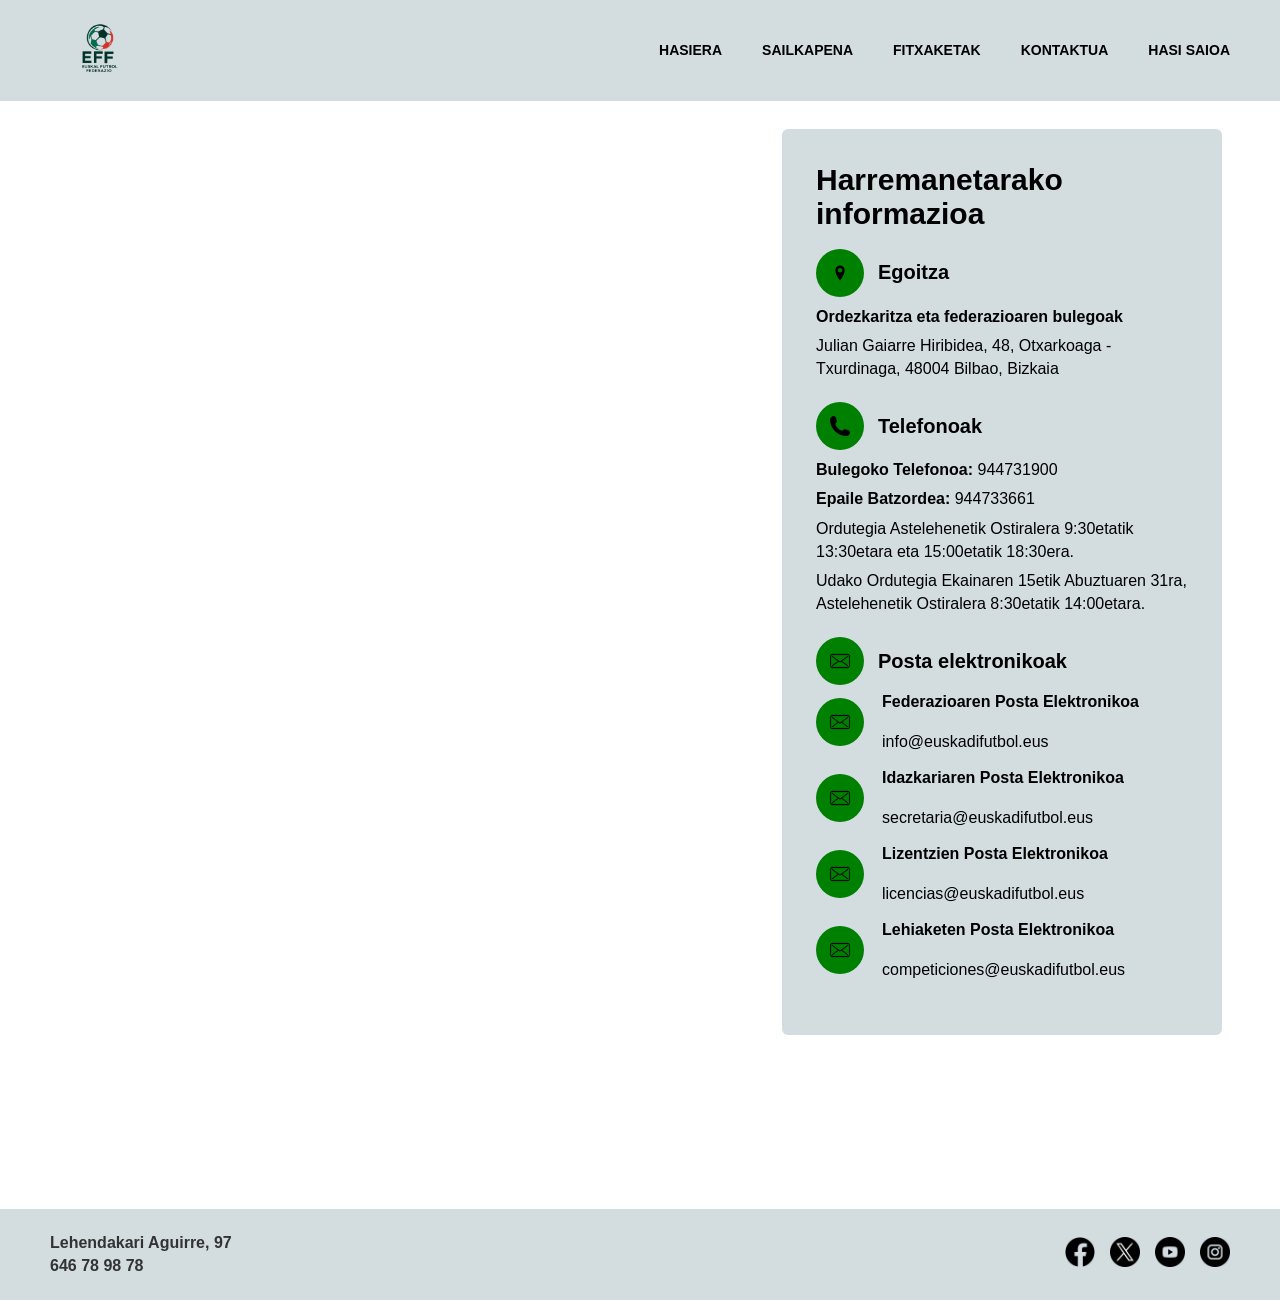
==== MLerronka/kontaktua.html @ 1f3126b8 "Kontaktu orria sortuta eta nav responsive jarri" ====
<!DOCTYPE html>
<link rel="icon" type="img/jpg" href="irudiak/balon.ico">
<html lang="eu">
<head>
  <meta charset="UTF-8">
  <meta name="viewport" content="width=device-width, initial-scale=1.0">
  <title>EFF – Euskal Futbol Federazioa</title>
  <link rel="stylesheet" href="css/styles.css">
</head>
<body>
  <!-- CABECERA / MENÚ -->
  <header>
    <div class="logo">
      <!-- LOGO -->
      <img class="eff" src="irudiak/EFFLOGOA.png" alt="EFF Logo">
    </div>

    <nav>
      <ul>
        <li><a href="index.html">HASIERA</a></li>
        <li><a href="sailkapena.php">SAILKAPENA</a></li>
        <li><a href="#">FITXAKETAK</a></li>
        <li><a href="kontaktua.html">KONTAKTUA</a></li>
        <li><a href="loginform.php">HASI SAIOA</a></li>
      </ul>
    </nav>
  </header>
  </div>
  <div class="contact-wrapper">
    <div class="map-column">
      <iframe src="https://www.google.com/maps/embed?pb=!1m18!1m12!1m3!1d2989.1497854389345!2d-2.9042342881880714!3d43.25335747100359!2m3!1f0!2f0!3f0!3m2!1i1024!2i768!4f13.1!3m3!1m2!1s0xd4e4e54bbfbda13%3A0x78c4c666c23b6cfe!2sEFF-FVF%3A%20Euskadiko%20Futbol%20Federakundea%20%E2%80%93%20Federaci%C3%B3n%20Vasca%20de%20F%C3%BAtbol!5e1!3m2!1ses!2ses!4v1773388716633!5m2!1ses!2ses" width="600" height="450" style="border:0;" allowfullscreen="" loading="lazy" referrerpolicy="no-referrer-when-downgrade"></iframe>    
<iframe src="https://docs.google.com/forms/d/e/1FAIpQLSe2EIeuVI0ze2PPCHkGMO41nFJfwqvQURCDesJJFZPmvAF3dw/viewform?embedded=true" width="640" height="383" frameborder="0" marginheight="0" marginwidth="0">Cargando…</iframe>    </div>

    <div class="info-column">
      <h2 class="section-title">Harremanetarako informazioa</h2>

      <section class="contact-block">
        <h3 class="contact-heading"><span class="icon-red" aria-hidden="true"><img src="irudiak/ubi.png" alt="" width="18" height="18"></span>Egoitza</h3>
        <p><strong>Ordezkaritza eta federazioaren bulegoak</strong></p>
        <p>Julian Gaiarre Hiribidea, 48, Otxarkoaga - Txurdinaga, 48004 Bilbao, Bizkaia</p>
      </section>

      <section class="contact-block contact-phones">
        <h3 class="contact-heading"><span class="icon-red" aria-hidden="true"><img src="irudiak/telefono.png" alt="" width="18" height="18"></span>Telefonoak</h3>
        <p><strong>Bulegoko Telefonoa:</strong> 944731900</p>
        <p><strong>Epaile Batzordea:</strong> 944733661</p>
        <p>Ordutegia Astelehenetik Ostiralera 9:30etatik 13:30etara eta 15:00etatik 18:30era.</p>
        <p>Udako Ordutegia Ekainaren 15etik Abuztuaren 31ra, Astelehenetik Ostiralera 8:30etatik 14:00etara.</p>
      </section>

      <section class="contact-block contact-emails">
        <h3 class="contact-heading"><span class="icon-red" aria-hidden="true"><img src="irudiak/email.png" alt="" width="18" height="18"></span>Posta elektronikoak</h3>

        <div class="email-list">
          <div class="email-item">
            <span class="icon-red" aria-hidden="true">
              <img src="irudiak/email.png" alt="" width="20" height="16">
            </span>
            <div class="email-text"><strong>Federazioaren Posta Elektronikoa</strong><br>info@euskadifutbol.eus</div>
          </div>
          <div class="email-item">
            <span class="icon-red" aria-hidden="true">
              <img src="irudiak/email.png" alt="" width="20" height="16">
            </span>
            <div class="email-text"><strong>Idazkariaren Posta Elektronikoa</strong><br>secretaria@euskadifutbol.eus</div>
          </div>
          <div class="email-item">
            <span class="icon-red" aria-hidden="true">
              <img src="irudiak/email.png" alt="" width="20" height="16">
            </span>
            <div class="email-text"><strong>Lizentzien Posta Elektronikoa</strong><br>licencias@euskadifutbol.eus</div>
          </div>
          <div class="email-item">
            <span class="icon-red" aria-hidden="true">
              <img src="irudiak/email.png" alt="" width="20" height="16">
            </span>
            <div class="email-text"><strong>Lehiaketen Posta Elektronikoa</strong><br>competiciones@euskadifutbol.eus</div>
          </div>
        </div>
      </section>
          </div>
        </div>
      </div>
    </div>
  </div>

   <!-- PIE DE PÁGINA -->
  <footer>


    <!-- DIRECCIÓN -->
    <div class="footer-info ">
      <p>Lehendakari Aguirre, 97</p>
      <p>646 78 98 78</p>
    </div>    
    <div class="social-icons">


          <a href="#" class="icon-circle" aria-label="Facebook" target="_blank" rel="noopener">
            <img src="irudiak/facebook.png" alt="Facebook" class="footer-icon">
          </a>
          <a href="#" class="icon-circle" aria-label="X" target="_blank" rel="noopener">
            <img src="irudiak/gorjeo.png" alt="X" class="footer-icon">
          </a>
          <a href="#" class="icon-circle" aria-label="YouTube" target="_blank" rel="noopener">
            <img src="irudiak/youtube.png" alt="YouTube" class="footer-icon">
          </a>
          <a href="https://www.instagram.com/eff_fvf/reels/" class="icon-circle" aria-label="Instagram" target="_blank" rel="noopener">
            <img src="irudiak/instagram.png" alt="Instagram" class="footer-icon">
          </a>
    </div>
</footer>
</body>
</html>
---- MLerronka/css/styles.css ----
/* =========================
   1. RESET Y GENERAL
========================= */
* {
  margin: 0;
  padding: 0;
  box-sizing: border-box;
}

body {
  font-family: Arial, Helvetica, sans-serif;
  background-color: #ffffff;
  color: #333;
}

a {
  color: #333;
  text-decoration: none;
}

a:hover {
  color: black;
  text-decoration: underline;
}

/* =========================
   2. CABECERA (HEADER Y NAV)
========================= */
header {
  display: flex;
  justify-content: space-between; /* Separa el logo del menú */
  align-items: center;
  background-color: #d3dde0;
  padding: 15px 50px;
}

header .logo img {
  width: 100px;
  height: auto;
}

nav ul {
  list-style: none;
  display: flex;
  gap: 40px;
}

nav ul li a {
  font-size: 14px;
  font-weight: bold;
  color: #000;
}

nav ul li a:hover {
  color: green;
}

@media (max-width: 992px) {
  header {
    padding: 15px 24px;
  }

  nav ul {
    gap: 20px;
  }
}

@media (max-width: 760px) {
  header {
    flex-direction: column;
    align-items: center;
    gap: 14px;
    padding: 14px 16px;
  }

  nav {
    width: 100%;
  }

  nav ul {
    justify-content: center;
    flex-wrap: wrap;
    gap: 12px 18px;
  }

  nav ul li a {
    display: inline-block;
    padding: 6px 4px;
    font-size: 13px;
  }
}

/* =========================
   3. HASIERA (index.html)
========================= */
.presentacion {
  display: flex;
  align-items: center;
  gap: 60px;
  padding: 40px;
}

.presentacion .imagen {
  width: 45%;
  display: flex;
  justify-content: center;
}

.presentacion .imagen img {
  max-width: 100%;
  height: auto;
}

.presentacion .texto {
  width: 55%;
}

.presentacion .texto h1 {
  font-size: 64px;
  letter-spacing: 5px;
  margin-bottom: 10px;
}

.presentacion .texto h2 {
  font-size: 14px;
  letter-spacing: 2px;
  color: #666;
  margin-bottom: 20px;
}

.presentacion .texto p {
  font-size: 15px;
  line-height: 1.6;
  margin-bottom: 15px;
}

.info-imagenes {
  padding: 50px 20px;
  background-color: #f8f8f8;
}

.contenedor-imagenes {
  display: flex;
  justify-content: space-around;
  gap: 30px;
  flex-wrap: wrap;
  max-width: 1200px;
  margin: 0 auto;
}

.item-imagen {
  text-align: center;
  flex: 1 1 250px;
}

.item-imagen img {
  width: 100%;
  max-width: 250px;
  height: auto;
  border-radius: 10px;
  border: 4px solid #d3dde0;
  box-shadow: 0 4px 12px rgba(0,0,0,0.1);
  margin-bottom: 15px;
  transition: transform 0.3s, box-shadow 0.3s;
}

.item-imagen:hover img {
  transform: scale(1.05);
  box-shadow: 0 12px 25px rgba(0,0,0,0.3);
}

.item-imagen p {
  font-size: 14px;
}

/* =========================
   4. TABLAS (sailkapena.php y taldea.php)
========================= */
.contenedor-tabla {
  max-width: 800px;
  margin: 40px auto;
  background-color: white;
  border-radius: 10px;
  overflow: hidden;
  box-shadow: 0 2px 10px rgba(0,0,0,0.1);
}

.titulo {
  background-color: #d3dde0;
  padding: 20px;
  text-align: center;
  font-size: 24px;
  font-weight: bold;
  color: #333;
  border-bottom: 2px solid lightgray;
}

table {
  width: 100%;
  border-collapse: collapse;
}

th {
  background-color: lightgray;
  padding: 15px;
  text-align: center;
  font-weight: bold;
}

td {
  padding: 12px 15px;
  text-align: center;
  border-bottom: 1px solid #eee;
}

tr:hover {
  background-color: #f9f9f9;
}

.puntos {
  font-weight: bold;
}

/* LEYENDA CLASIFICACIÓN */
.leyenda {
  display: flex;
  justify-content: center;
  gap: 20px;
  padding: 15px;
  background-color: #f0f0f0;
  margin-bottom: 20px;
}

.item-leyenda {
  display: flex;
  align-items: center;
  gap: 8px;
}

.color-box {
  width: 20px;
  height: 20px;
  border-radius: 3px;
}

.color-champions {
  background-color: rgba(173, 216, 230, 0.4);
  border-left: 4px solid #1e90ff;
}

.color-europa {
  background-color: rgba(255, 218, 185, 0.4);
  border-left: 4px solid #ff8c00;
}

.color-descenso {
  background-color: rgba(255, 192, 203, 0.4);
  border-left: 4px solid #ff4444;
}

/* =========================
   5. FICHA DE EQUIPO (taldea.php)
========================= */
.ficha-equipo {
  text-align: center;
  background-color: #f9f9f9;
  padding: 20px;
  margin-bottom: 20px;
  border-bottom: 2px solid #ddd;
}

/* Imagen perfectamente centrada y adaptada */
.ficha-equipo img {
  width: 80px;
  margin-bottom: 15px;
  display: block;
  margin-left: 120px;
  margin-right: auto;
  padding: 80px;
}

.ficha-equipo h1 {
  color: #004d98;
  margin-bottom: 5px;
  font-size: 28px;
}

/* Botón de volver moderno */
.btn-volver {
  display: inline-block;
  margin: 20px auto;
  padding: 10px 20px;
  background-color: #004d98;
  color: white !important;
  text-decoration: none !important;
  border-radius: 5px;
  font-weight: bold;
  transition: background-color 0.3s ease;
  margin-top: 30px;
}

.btn-volver:hover {
  background-color: #003366;
}

/* =========================
   6. LOGIN (loginform.php)
========================= */

form {
  max-width: 400px;
  margin: 40px auto;
  padding: 30px;
  background: #f9f9f9;
  border-radius: 8px;
  box-shadow: 0 4px 8px rgba(0,0,0,0.1);
  text-align: center;
}

form label {
  display: block;
  font-weight: bold;
  margin-bottom: 8px;
  text-align: left;
}

form input[type="text"],
form input[type="password"] {
  width: 100%;
  padding: 10px;
  margin-bottom: 20px;
  border: 1px solid #ccc;
  border-radius: 4px;
}

form input[type="submit"] {
  background-color: #004d98;
  color: white;
  border: none;
  padding: 10px 20px;
  font-size: 16px;
  border-radius: 4px;
  cursor: pointer;
  font-weight: bold;
  width: 100%;
}

form input[type="submit"]:hover {
  background-color: #003366;
}

.error {
  color: red;
  font-weight: bold;
  text-align: center;
  margin-top: 10px;
}

.itxi {
  color: green;
  font-weight: bold;
  text-align: center;
  margin-top: 10px;
}

/* =========================
   7. KONTAKTUA
========================= */

.contact-wrapper{
  max-width: 1200px;
  margin: 28px auto;
  padding: 0 18px;
  display: grid;
  grid-template-columns: 1fr 440px; 
  gap: 40px;
  align-items: start;
}

.contact-wrapper .map-column iframe{
  width: 100%;
  height: 520px; 
  border: 0;
  display: block;
  border-radius: 6px;
}

.info-column{
  background: #D3DDE0; 
  color: #ffffff; 
  padding: 34px 34px;
  border-radius: 6px;
  box-shadow: none;
}

.info-column .section-title{
  font-size: 30px;
  margin: 0 0 18px 0;
  color: black;
  text-align: left;
}

.contact-block{ margin-bottom: 22px; }

.contact-heading{
  display: flex;
  align-items: center;
  gap: 14px;
  font-size: 20px;
  margin: 0 0 8px 0;
  color: black;
}

.contact-block p{ margin: 6px 0; color: black; line-height: 1.45; }

@media (max-width: 992px){
  .contact-wrapper{ grid-template-columns: 1fr 360px; gap: 28px; }
  .contact-wrapper .map-column iframe{ height: 460px; }
}

@media (max-width: 760px){
  .contact-wrapper{ grid-template-columns: 1fr; }
  .info-column{ padding: 22px; }
  .contact-wrapper .map-column iframe{ height: 340px; }
}

.email-list{ display: flex; flex-direction: column; gap: 18px; margin-top: 8px; }
.email-item{ display: flex; gap: 18px; align-items: center; }
.icon-red{ width: 48px; height: 48px; background: green; border-radius: 50%; display: inline-grid; place-items: center; flex: 0 0 48px; overflow: hidden; }
.icon-red img{ display: block; width: 20px; height: 20px; object-fit: contain; }
.email-text{ color: black; }
.email-text strong{ display: block; margin-bottom: 4px; color: black; }

/* =========================
   8. FOOTER
========================= */
footer {
  background-color: #d3dde0;
  padding: 20px 50px;
  display: flex;
  justify-content: space-between;
  align-items: center;
  margin-top: 40px;
}

.footer-info p {
  margin: 5px 0;
  font-weight: bold;
}

.social-icons {
  display: flex;
  gap: 15px;
}

.footer-icon {
  width: 30px;
  height: 30px;
  transition: transform 0.3s;
}

.footer-icon:hover {
  transform: scale(1.2);
}
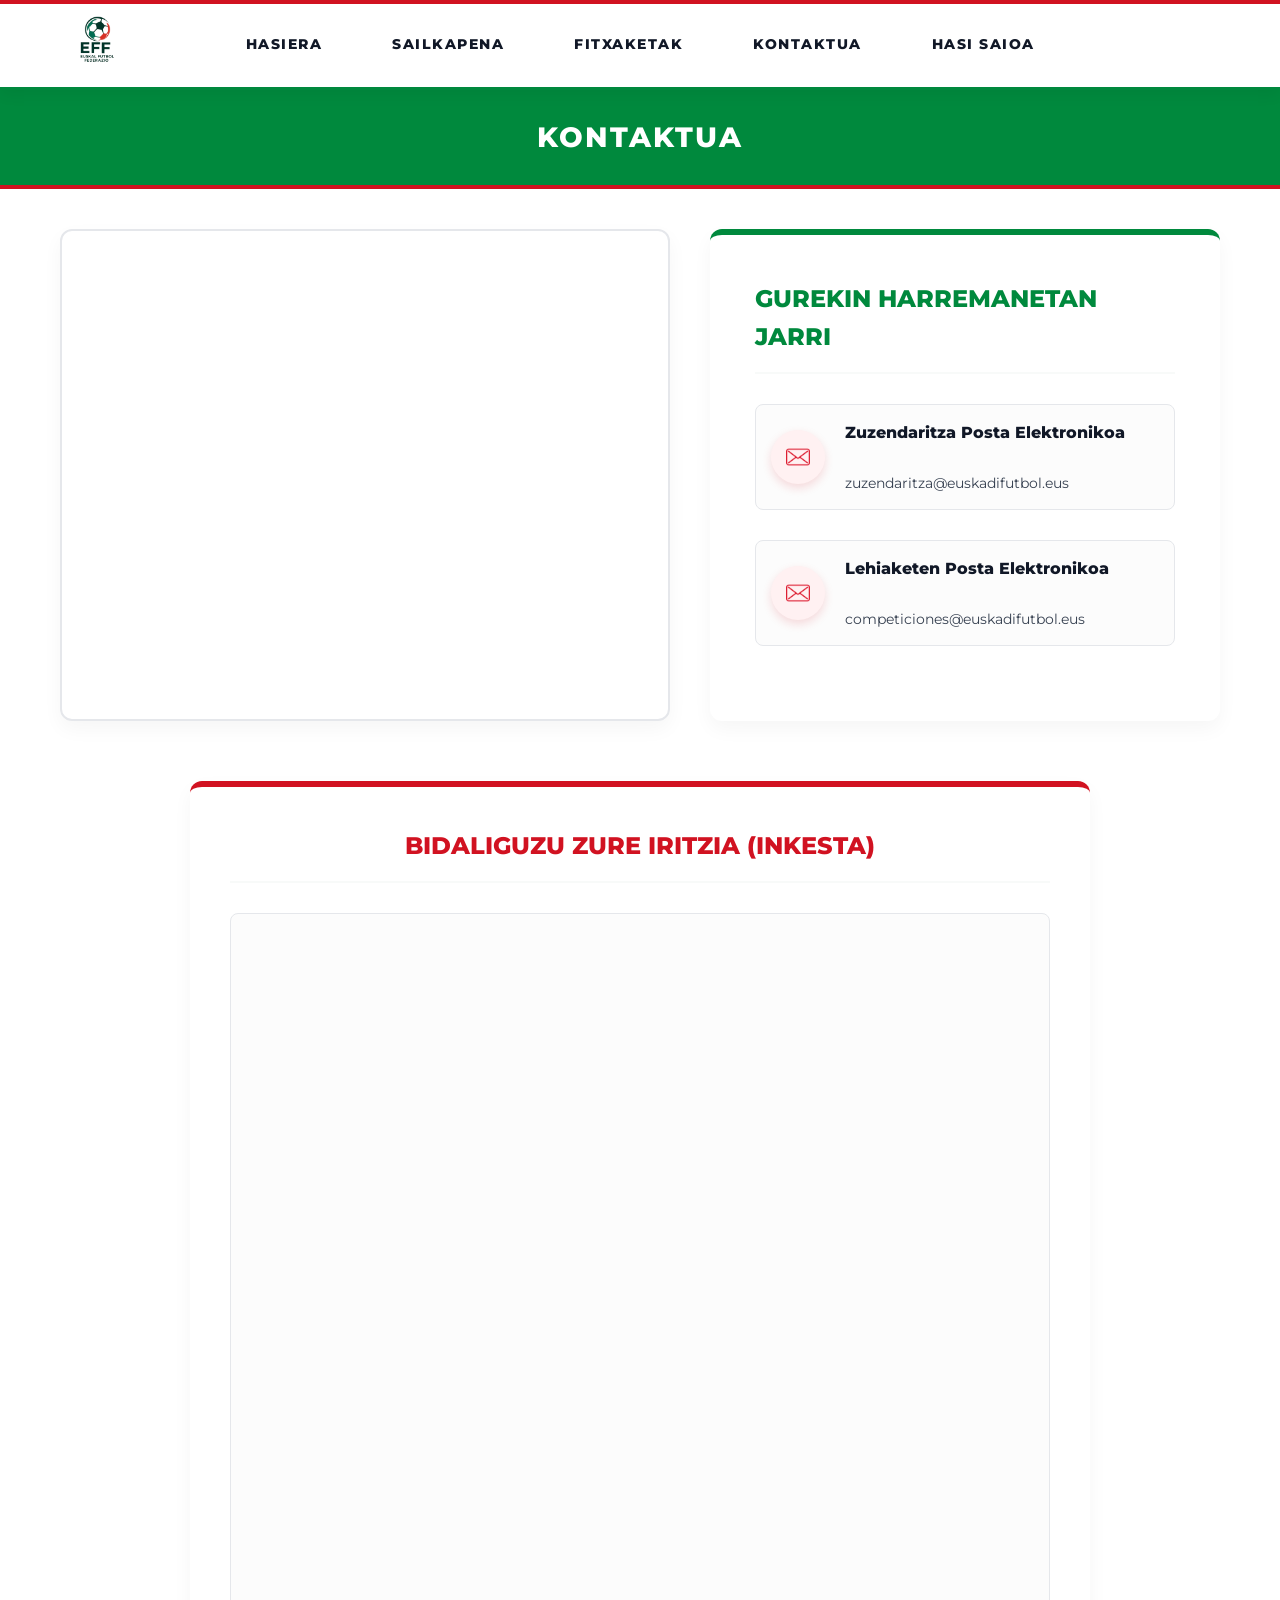
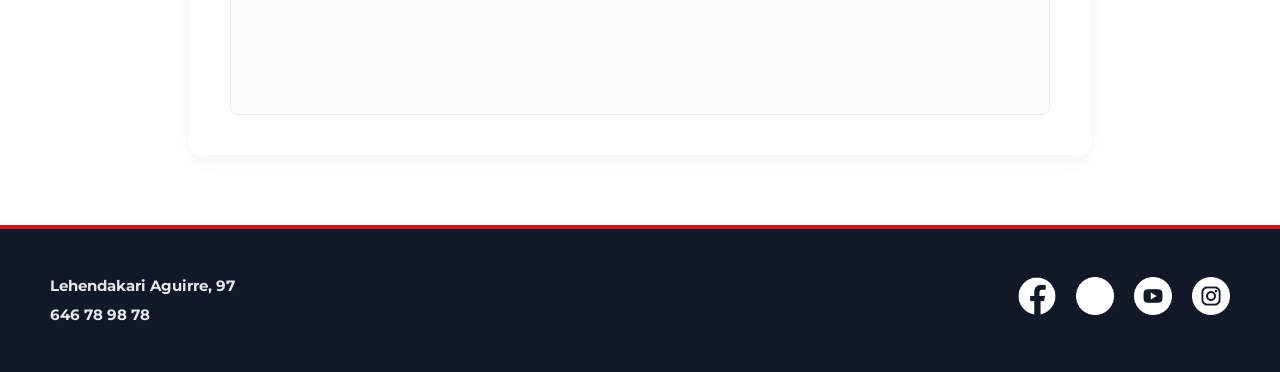
==== commit 540e04ac: "interfazea aldatu, fitxaketak php eta xsl egitea" ====
--- a/MLerronka/kontaktua.html
+++ b/MLerronka/kontaktua.html
@@ -1,114 +1,112 @@
 <!DOCTYPE html>
-<link rel="icon" type="img/jpg" href="irudiak/balon.ico">
 <html lang="eu">
 <head>
   <meta charset="UTF-8">
   <meta name="viewport" content="width=device-width, initial-scale=1.0">
-  <title>EFF – Euskal Futbol Federazioa</title>
-  <link rel="stylesheet" href="css/styles.css">
+  <title>Kontaktua – Euskal Futbol Federazioa</title>
+  <link rel="icon" type="image/jpg" href="irudiak/balon.ico">
+  <link rel="stylesheet" href="css/styles.css?v=5" />
 </head>
 <body>
-  <!-- CABECERA / MENÚ -->
+
   <header>
     <div class="logo">
-      <!-- LOGO -->
       <img class="eff" src="irudiak/EFFLOGOA.png" alt="EFF Logo">
     </div>
-
     <nav>
       <ul>
         <li><a href="index.html">HASIERA</a></li>
         <li><a href="sailkapena.php">SAILKAPENA</a></li>
-        <li><a href="#">FITXAKETAK</a></li>
+        <li><a href="fitxaketak.php">FITXAKETAK</a></li>
         <li><a href="kontaktua.html">KONTAKTUA</a></li>
         <li><a href="loginform.php">HASI SAIOA</a></li>
       </ul>
     </nav>
   </header>
-  </div>
-  <div class="contact-wrapper">
-    <div class="map-column">
-      <iframe src="https://www.google.com/maps/embed?pb=!1m18!1m12!1m3!1d2989.1497854389345!2d-2.9042342881880714!3d43.25335747100359!2m3!1f0!2f0!3f0!3m2!1i1024!2i768!4f13.1!3m3!1m2!1s0xd4e4e54bbfbda13%3A0x78c4c666c23b6cfe!2sEFF-FVF%3A%20Euskadiko%20Futbol%20Federakundea%20%E2%80%93%20Federaci%C3%B3n%20Vasca%20de%20F%C3%BAtbol!5e1!3m2!1ses!2ses!4v1773388716633!5m2!1ses!2ses" width="600" height="450" style="border:0;" allowfullscreen="" loading="lazy" referrerpolicy="no-referrer-when-downgrade"></iframe>    
-<iframe src="https://docs.google.com/forms/d/e/1FAIpQLSe2EIeuVI0ze2PPCHkGMO41nFJfwqvQURCDesJJFZPmvAF3dw/viewform?embedded=true" width="640" height="383" frameborder="0" marginheight="0" marginwidth="0">Cargando…</iframe>    </div>
 
-    <div class="info-column">
-      <h2 class="section-title">Harremanetarako informazioa</h2>
+  <main>
+    <div class="titulo-seccion">Kontaktua</div>
 
-      <section class="contact-block">
-        <h3 class="contact-heading"><span class="icon-red" aria-hidden="true"><img src="irudiak/ubi.png" alt="" width="18" height="18"></span>Egoitza</h3>
-        <p><strong>Ordezkaritza eta federazioaren bulegoak</strong></p>
-        <p>Julian Gaiarre Hiribidea, 48, Otxarkoaga - Txurdinaga, 48004 Bilbao, Bizkaia</p>
-      </section>
+    <div class="contact-wrapper">
+      
+      <div class="map-column">
+        <iframe 
+          src="https://www.google.com/maps/embed?pb=!1m18!1m12!1m3!1d2989.1497854389345!2d-2.9042342881880714!3d43.25335747100359!2m3!1f0!2f0!3f0!3m2!1i1024!2i768!4f13.1!3m3!1m2!1s0xd4e4e54bbfbda13%3A0x78c4c666c23b6cfe!2sEFF-FVF%3A%20Euskadiko%20Futbol%20Federakundea%20%E2%80%93%20Federaci%C3%B3n%20Vasca%20de%20F%C3%BAtbol!5e1!3m2!1ses!2ses!4v1773388716633!5m2!1ses!2ses" 
+          width="100%" 
+          height="100%" 
+          style="border:0;" 
+          allowfullscreen="" 
+          loading="lazy" 
+          referrerpolicy="no-referrer-when-downgrade">
+        </iframe>
+      </div>
 
-      <section class="contact-block contact-phones">
-        <h3 class="contact-heading"><span class="icon-red" aria-hidden="true"><img src="irudiak/telefono.png" alt="" width="18" height="18"></span>Telefonoak</h3>
-        <p><strong>Bulegoko Telefonoa:</strong> 944731900</p>
-        <p><strong>Epaile Batzordea:</strong> 944733661</p>
-        <p>Ordutegia Astelehenetik Ostiralera 9:30etatik 13:30etara eta 15:00etatik 18:30era.</p>
-        <p>Udako Ordutegia Ekainaren 15etik Abuztuaren 31ra, Astelehenetik Ostiralera 8:30etatik 14:00etara.</p>
-      </section>
-
-      <section class="contact-block contact-emails">
-        <h3 class="contact-heading"><span class="icon-red" aria-hidden="true"><img src="irudiak/email.png" alt="" width="18" height="18"></span>Posta elektronikoak</h3>
-
-        <div class="email-list">
+      <div class="info-column">
+        <section class="contact-section">
+          <h2>Gurekin Harremanetan Jarri</h2>
+          
           <div class="email-item">
             <span class="icon-red" aria-hidden="true">
-              <img src="irudiak/email.png" alt="" width="20" height="16">
+              <img src="irudiak/email.png" alt="Email" width="24" height="24">
             </span>
-            <div class="email-text"><strong>Federazioaren Posta Elektronikoa</strong><br>info@euskadifutbol.eus</div>
+            <div class="email-text">
+              <strong>Zuzendaritza Posta Elektronikoa</strong><br>
+              zuzendaritza@euskadifutbol.eus
+            </div>
           </div>
+
           <div class="email-item">
             <span class="icon-red" aria-hidden="true">
-              <img src="irudiak/email.png" alt="" width="20" height="16">
+              <img src="irudiak/email.png" alt="Email" width="24" height="24">
             </span>
-            <div class="email-text"><strong>Idazkariaren Posta Elektronikoa</strong><br>secretaria@euskadifutbol.eus</div>
+            <div class="email-text">
+              <strong>Lehiaketen Posta Elektronikoa</strong><br>
+              competiciones@euskadifutbol.eus
+            </div>
           </div>
-          <div class="email-item">
-            <span class="icon-red" aria-hidden="true">
-              <img src="irudiak/email.png" alt="" width="20" height="16">
-            </span>
-            <div class="email-text"><strong>Lizentzien Posta Elektronikoa</strong><br>licencias@euskadifutbol.eus</div>
-          </div>
-          <div class="email-item">
-            <span class="icon-red" aria-hidden="true">
-              <img src="irudiak/email.png" alt="" width="20" height="16">
-            </span>
-            <div class="email-text"><strong>Lehiaketen Posta Elektronikoa</strong><br>competiciones@euskadifutbol.eus</div>
-          </div>
-        </div>
-      </section>
-          </div>
-        </div>
+          
+        </section>
+      </div>
+
+    </div>
+
+    <div class="survey-section">
+      <h2>Bidaliguzu zure iritzia (Inkesta)</h2>
+      
+      <div class="google-form-wrapper">
+        <iframe 
+          src="https://docs.google.com/forms/d/e/1FAIpQLSe2EIeuVI0ze2PPCHkGMO41nFJfwqvQURCDesJJFZPmvAF3dw/viewform?embedded=true" 
+          width="100%" 
+          height="800" 
+          frameborder="0" 
+          marginheight="0" 
+          marginwidth="0">Cargando…
+        </iframe>
       </div>
     </div>
-  </div>
 
-   <!-- PIE DE PÁGINA -->
+  </main>
+
   <footer>
-
-
-    <!-- DIRECCIÓN -->
-    <div class="footer-info ">
+    <div class="footer-info">
       <p>Lehendakari Aguirre, 97</p>
       <p>646 78 98 78</p>
     </div>    
     <div class="social-icons">
+      <a href="#" class="icon-circle" aria-label="Facebook" target="_blank" rel="noopener">
+        <img src="irudiak/facebook.png" alt="Facebook" class="footer-icon">
+      </a>
+      <a href="#" class="icon-circle" aria-label="X" target="_blank" rel="noopener">
+        <img src="irudiak/gorjeo.png" alt="X" class="footer-icon">
+      </a>
+      <a href="#" class="icon-circle" aria-label="YouTube" target="_blank" rel="noopener">
+        <img src="irudiak/youtube.png" alt="YouTube" class="footer-icon">
+      </a>
+      <a href="https://www.instagram.com/eff_fvf/reels/" class="icon-circle" aria-label="Instagram" target="_blank" rel="noopener">
+        <img src="irudiak/instagram.png" alt="Instagram" class="footer-icon">
+      </a>
+    </div>
+  </footer>
 
-
-          <a href="#" class="icon-circle" aria-label="Facebook" target="_blank" rel="noopener">
-            <img src="irudiak/facebook.png" alt="Facebook" class="footer-icon">
-          </a>
-          <a href="#" class="icon-circle" aria-label="X" target="_blank" rel="noopener">
-            <img src="irudiak/gorjeo.png" alt="X" class="footer-icon">
-          </a>
-          <a href="#" class="icon-circle" aria-label="YouTube" target="_blank" rel="noopener">
-            <img src="irudiak/youtube.png" alt="YouTube" class="footer-icon">
-          </a>
-          <a href="https://www.instagram.com/eff_fvf/reels/" class="icon-circle" aria-label="Instagram" target="_blank" rel="noopener">
-            <img src="irudiak/instagram.png" alt="Instagram" class="footer-icon">
-          </a>
-    </div>
-</footer>
 </body>
 </html>
--- a/MLerronka/css/styles.css
+++ b/MLerronka/css/styles.css
@@ -1,6 +1,30 @@
-/* =========================
-   1. RESET Y GENERAL
-========================= */
+/* =========================================
+   1. IMPORTACIÓN DE FUENTES Y VARIABLES
+========================================= */
+@import url('https://fonts.googleapis.com/css2?family=Montserrat:wght@400;500;700;800&display=swap');
+
+:root {
+  /* COLORES OFICIALES DEL LOGO (EFF) */
+  --eff-green: #00893d;
+  --eff-green-dark: #00662d;
+  --eff-red: #d11221;
+  
+  /* COLORES DE ESTRUCTURA */
+  --bg-body: #ffffff;
+  --bg-soft: #f8faf9;
+  --text-main: #374151;
+  --text-dark: #111827;
+  
+  /* MEJORAS VISUALES */
+  --border-light: #e5e7eb;
+  --shadow-soft: 0 8px 20px rgba(0, 0, 0, 0.04);
+  --shadow-hover: 0 15px 30px rgba(0, 137, 61, 0.12);
+  --transition: all 0.3s cubic-bezier(0.25, 0.8, 0.25, 1);
+}
+
+/* =========================================
+   2. RESET Y GENERAL
+========================================= */
 * {
   margin: 0;
   padding: 0;
@@ -8,34 +32,69 @@
 }
 
 body {
-  font-family: Arial, Helvetica, sans-serif;
+  font-family: 'Montserrat', Arial, sans-serif;
+  background-color: var(--bg-body);
+  color: var(--text-main);
+  line-height: 1.6;
+  -webkit-font-smoothing: antialiased;
+}
+
+a {
+  color: var(--text-main);
+  text-decoration: none;
+  transition: var(--transition);
+}
+
+.titulo-seccion {
+  background-color: var(--eff-green);
+  color: #ffffff;
+  padding: 25px;
+  text-align: center;
+  font-size: 28px;
+  font-weight: 800;
+  text-transform: uppercase;
+  letter-spacing: 2px;
+  border-bottom: 4px solid var(--eff-red);
+  margin-bottom: 40px;
+}
+
+/* =========================================
+   3. CABECERA (HEADER Y NAV)
+========================================= */
+header {
+  display: flex;
+  justify-content: center;
+  align-items: center;
   background-color: #ffffff;
-  color: #333;
-}
-
-a {
-  color: #333;
-  text-decoration: none;
-}
-
-a:hover {
-  color: black;
-  text-decoration: underline;
-}
-
-/* =========================
-   2. CABECERA (HEADER Y NAV)
-========================= */
-header {
-  display: flex;
-  justify-content: space-between; /* Separa el logo del menú */
-  align-items: center;
-  background-color: #d3dde0;
   padding: 15px 50px;
+  position: relative;
+  min-height: 90px;
+  box-shadow: 0 4px 15px rgba(0,0,0,0.06);
+  border-bottom: 3px solid var(--eff-green);
+}
+
+header::before {
+  content: '';
+  position: absolute;
+  top: 0;
+  left: 0;
+  width: 100%;
+  height: 4px;
+  background-color: var(--eff-red);
+}
+
+header .logo {
+  position: absolute;
+  left: 50px;
+  transition: var(--transition);
+}
+
+header .logo:hover {
+  transform: scale(1.05);
 }
 
 header .logo img {
-  width: 100px;
+  width: 95px;
   height: auto;
 }
 
@@ -47,152 +106,160 @@
 
 nav ul li a {
   font-size: 14px;
-  font-weight: bold;
-  color: #000;
+  font-weight: 800;
+  color: var(--text-dark);
+  text-transform: uppercase;
+  letter-spacing: 1.5px;
+  padding: 8px 15px;
+  border-radius: 6px;
+  position: relative;
+}
+
+nav ul li a::after {
+  content: '';
+  position: absolute;
+  width: 0;
+  height: 3px;
+  bottom: 0;
+  left: 50%;
+  background-color: var(--eff-red);
+  transition: all 0.3s ease;
+  transform: translateX(-50%);
+}
+
+nav ul li a:hover::after {
+  width: 80%;
 }
 
 nav ul li a:hover {
-  color: green;
-}
-
-@media (max-width: 992px) {
-  header {
-    padding: 15px 24px;
-  }
-
-  nav ul {
-    gap: 20px;
-  }
-}
-
-@media (max-width: 760px) {
-  header {
-    flex-direction: column;
-    align-items: center;
-    gap: 14px;
-    padding: 14px 16px;
-  }
-
-  nav {
-    width: 100%;
-  }
-
-  nav ul {
-    justify-content: center;
-    flex-wrap: wrap;
-    gap: 12px 18px;
-  }
-
-  nav ul li a {
-    display: inline-block;
-    padding: 6px 4px;
-    font-size: 13px;
-  }
-}
-
-/* =========================
-   3. HASIERA (index.html)
-========================= */
+  color: var(--eff-green);
+}
+
+/* =========================================
+   4. HASIERA (index.html)
+========================================= */
 .presentacion {
   display: flex;
   align-items: center;
-  gap: 60px;
-  padding: 40px;
-}
-
-.presentacion .imagen {
-  width: 45%;
+  gap: 50px;
+  padding: 70px 40px;
+  max-width: 1250px;
+  margin: 0 auto;
+}
+
+.presentacion .imagen { width: 50%; }
+
+.presentacion .imagen img {
+  width: 100%;
+  border-radius: 16px;
+  box-shadow: var(--shadow-hover);
+  transition: var(--transition);
+}
+
+.presentacion .imagen img:hover {
+  transform: translateY(-5px);
+  box-shadow: 0 20px 40px rgba(0,0,0,0.15);
+}
+
+.presentacion .texto {
+  width: 50%;
+  padding-left: 20px;
+}
+
+.presentacion .texto h1 {
+  font-size: 58px;
+  font-weight: 800;
+  color: var(--text-dark);
+  line-height: 1.1;
+  margin-bottom: 15px;
+  text-transform: uppercase;
+}
+
+.presentacion .texto h2 {
+  font-size: 16px;
+  color: var(--eff-red);
+  letter-spacing: 3px;
+  text-transform: uppercase;
+  margin-bottom: 25px;
+  font-weight: 700;
+}
+
+.presentacion .texto p {
+  font-size: 16px;
+  color: var(--text-main);
+  line-height: 1.8;
+}
+
+.info-imagenes {
+  padding: 70px 20px;
+  background-color: var(--bg-soft);
+}
+
+.contenedor-imagenes {
   display: flex;
   justify-content: center;
-}
-
-.presentacion .imagen img {
-  max-width: 100%;
-  height: auto;
-}
-
-.presentacion .texto {
-  width: 55%;
-}
-
-.presentacion .texto h1 {
-  font-size: 64px;
-  letter-spacing: 5px;
-  margin-bottom: 10px;
-}
-
-.presentacion .texto h2 {
-  font-size: 14px;
-  letter-spacing: 2px;
-  color: #666;
-  margin-bottom: 20px;
-}
-
-.presentacion .texto p {
-  font-size: 15px;
-  line-height: 1.6;
-  margin-bottom: 15px;
-}
-
-.info-imagenes {
-  padding: 50px 20px;
-  background-color: #f8f8f8;
-}
-
-.contenedor-imagenes {
-  display: flex;
-  justify-content: space-around;
-  gap: 30px;
+  gap: 40px;
   flex-wrap: wrap;
   max-width: 1200px;
   margin: 0 auto;
 }
 
 .item-imagen {
-  text-align: center;
-  flex: 1 1 250px;
+  background: var(--bg-body);
+  padding: 15px;
+  border-radius: 16px;
+  box-shadow: var(--shadow-soft);
+  text-align: center;
+  flex: 1 1 300px;
+  max-width: 350px;
+  transition: var(--transition);
+  border: 2px solid transparent;
+}
+
+.item-imagen:hover {
+  transform: translateY(-10px);
+  box-shadow: var(--shadow-hover);
+  border-color: var(--eff-green);
 }
 
 .item-imagen img {
   width: 100%;
-  max-width: 250px;
-  height: auto;
+  height: 220px;
+  object-fit: cover;
   border-radius: 10px;
-  border: 4px solid #d3dde0;
-  box-shadow: 0 4px 12px rgba(0,0,0,0.1);
-  margin-bottom: 15px;
-  transition: transform 0.3s, box-shadow 0.3s;
-}
-
-.item-imagen:hover img {
-  transform: scale(1.05);
-  box-shadow: 0 12px 25px rgba(0,0,0,0.3);
+  margin-bottom: 20px;
 }
 
 .item-imagen p {
-  font-size: 14px;
-}
-
-/* =========================
-   4. TABLAS (sailkapena.php y taldea.php)
-========================= */
+  font-weight: 700;
+  font-size: 15px;
+  color: var(--text-dark);
+  padding: 0 10px;
+}
+
+/* =========================================
+   5. TABLAS (sailkapena.php)
+========================================= */
 .contenedor-tabla {
-  max-width: 800px;
-  margin: 40px auto;
-  background-color: white;
-  border-radius: 10px;
+  max-width: 950px;
+  margin: 60px auto;
+  background-color: var(--bg-body);
+  border-radius: 16px;
   overflow: hidden;
-  box-shadow: 0 2px 10px rgba(0,0,0,0.1);
+  box-shadow: var(--shadow-hover);
+  border: 1px solid var(--border-light);
 }
 
 .titulo {
-  background-color: #d3dde0;
-  padding: 20px;
+  background-color: var(--eff-green);
+  color: #ffffff;
+  padding: 22px;
   text-align: center;
   font-size: 24px;
-  font-weight: bold;
-  color: #333;
-  border-bottom: 2px solid lightgray;
+  font-weight: 800;
+  text-transform: uppercase;
+  letter-spacing: 1.5px;
+  border-bottom: 4px solid var(--eff-red);
 }
 
 table {
@@ -201,264 +268,458 @@
 }
 
 th {
-  background-color: lightgray;
-  padding: 15px;
-  text-align: center;
-  font-weight: bold;
+  background-color: var(--bg-soft);
+  color: var(--text-dark);
+  padding: 18px 15px;
+  text-align: center;
+  font-weight: 800;
+  font-size: 13px;
+  text-transform: uppercase;
+  letter-spacing: 0.5px;
+  border-bottom: 2px solid var(--border-light);
 }
 
 td {
-  padding: 12px 15px;
-  text-align: center;
-  border-bottom: 1px solid #eee;
-}
-
-tr:hover {
-  background-color: #f9f9f9;
-}
+  padding: 16px 15px;
+  text-align: center;
+  border-bottom: 1px solid var(--border-light);
+  vertical-align: middle;
+  font-weight: 600;
+}
+
+tbody tr:nth-child(even) td { background-color: #fcfdfc; }
+
+td a {
+  color: var(--text-dark);
+  display: flex;
+  align-items: center;
+  justify-content: left;
+  gap: 15px;
+  margin-left: 15px;
+  font-weight: 700;
+}
+
+td a:hover {
+  color: var(--eff-green);
+  transform: translateX(5px);
+}
+
+tr:hover td { background-color: #f2f7f4 !important; }
 
 .puntos {
-  font-weight: bold;
-}
-
-/* LEYENDA CLASIFICACIÓN */
+  font-size: 18px;
+  color: var(--eff-green);
+  font-weight: 800;
+}
+
+.fila-champions td { background-color: rgba(30, 144, 255, 0.05) !important; }
+.fila-champions td:first-child { border-left: 5px solid #1e90ff; color: #1e90ff; font-weight: 800; }
+
+.fila-europa td { background-color: rgba(255, 140, 0, 0.05) !important; }
+.fila-europa td:first-child { border-left: 5px solid #ff8c00; color: #ff8c00; font-weight: 800;}
+
+.fila-descenso td { background-color: rgba(255, 68, 68, 0.05) !important; }
+.fila-descenso td:first-child { border-left: 5px solid #ff4444; color: #ff4444; font-weight: 800;}
+
 .leyenda {
   display: flex;
   justify-content: center;
-  gap: 20px;
-  padding: 15px;
-  background-color: #f0f0f0;
-  margin-bottom: 20px;
-}
-
-.item-leyenda {
-  display: flex;
-  align-items: center;
-  gap: 8px;
-}
-
-.color-box {
-  width: 20px;
-  height: 20px;
-  border-radius: 3px;
-}
-
-.color-champions {
-  background-color: rgba(173, 216, 230, 0.4);
-  border-left: 4px solid #1e90ff;
-}
-
-.color-europa {
-  background-color: rgba(255, 218, 185, 0.4);
-  border-left: 4px solid #ff8c00;
-}
-
-.color-descenso {
-  background-color: rgba(255, 192, 203, 0.4);
-  border-left: 4px solid #ff4444;
-}
-
-/* =========================
-   5. FICHA DE EQUIPO (taldea.php)
-========================= */
+  gap: 35px;
+  padding: 22px;
+  background-color: var(--bg-soft);
+  font-size: 13px;
+  font-weight: 700;
+  border-top: 1px solid var(--border-light);
+}
+
+.item-leyenda { display: flex; align-items: center; gap: 12px; }
+.color-box { width: 16px; height: 16px; border-radius: 4px; }
+.color-champions { background-color: #1e90ff; }
+.color-europa { background-color: #ff8c00; }
+.color-descenso { background-color: #ff4444; }
+
+/* =========================================
+   6. FICHA DE EQUIPO (taldea.php)
+========================================= */
 .ficha-equipo {
   text-align: center;
-  background-color: #f9f9f9;
-  padding: 20px;
-  margin-bottom: 20px;
-  border-bottom: 2px solid #ddd;
-}
-
-/* Imagen perfectamente centrada y adaptada */
+  background: radial-gradient(circle at top, #ffffff, var(--bg-soft));
+  padding: 50px 20px;
+  border-bottom: 1px solid var(--border-light);
+}
+
 .ficha-equipo img {
-  width: 80px;
-  margin-bottom: 15px;
-  display: block;
-  margin-left: 120px;
-  margin-right: auto;
-  padding: 80px;
-}
+  width: 140px;
+  margin-bottom: 25px;
+  filter: drop-shadow(0 15px 20px rgba(0,0,0,0.15));
+  transition: transform 0.5s cubic-bezier(0.175, 0.885, 0.32, 1.275);
+}
+
+.ficha-equipo img:hover { transform: scale(1.15); }
 
 .ficha-equipo h1 {
-  color: #004d98;
-  margin-bottom: 5px;
-  font-size: 28px;
-}
-
-/* Botón de volver moderno */
+  color: var(--eff-green);
+  font-size: 34px;
+  font-weight: 800;
+  text-transform: uppercase;
+  margin-bottom: 12px;
+  letter-spacing: 1px;
+}
+
+.ficha-equipo p {
+  color: var(--text-main);
+  font-size: 16px;
+  margin-bottom: 8px;
+}
+
 .btn-volver {
   display: inline-block;
-  margin: 20px auto;
-  padding: 10px 20px;
-  background-color: #004d98;
-  color: white !important;
-  text-decoration: none !important;
-  border-radius: 5px;
-  font-weight: bold;
-  transition: background-color 0.3s ease;
-  margin-top: 30px;
+  margin: 35px auto;
+  padding: 14px 35px;
+  background-color: var(--eff-green);
+  color: #ffffff !important;
+  border-radius: 8px;
+  font-weight: 800;
+  text-transform: uppercase;
+  letter-spacing: 1px;
+  box-shadow: 0 4px 15px rgba(0, 137, 61, 0.2);
 }
 
 .btn-volver:hover {
-  background-color: #003366;
-}
-
-/* =========================
-   6. LOGIN (loginform.php)
-========================= */
-
+  background-color: var(--eff-green-dark);
+  transform: translateY(-3px);
+  box-shadow: 0 8px 25px rgba(0, 137, 61, 0.3);
+}
+
+/* =========================================
+   7. LOGIN (loginform.php)
+========================================= */
 form {
-  max-width: 400px;
-  margin: 40px auto;
-  padding: 30px;
-  background: #f9f9f9;
-  border-radius: 8px;
-  box-shadow: 0 4px 8px rgba(0,0,0,0.1);
-  text-align: center;
+  max-width: 420px;
+  margin: 70px auto;
+  padding: 45px 40px;
+  background: var(--bg-body);
+  border-radius: 16px;
+  box-shadow: var(--shadow-hover);
+  border-top: 6px solid var(--eff-green);
 }
 
 form label {
   display: block;
-  font-weight: bold;
-  margin-bottom: 8px;
-  text-align: left;
+  font-weight: 700;
+  font-size: 14px;
+  margin-bottom: 10px;
+  color: var(--text-dark);
 }
 
 form input[type="text"],
 form input[type="password"] {
   width: 100%;
-  padding: 10px;
-  margin-bottom: 20px;
-  border: 1px solid #ccc;
-  border-radius: 4px;
+  padding: 14px 15px;
+  margin-bottom: 25px;
+  border: 2px solid var(--border-light);
+  border-radius: 8px;
+  font-family: inherit;
+  font-size: 15px;
+  transition: var(--transition);
+}
+
+form input[type="text"]:focus,
+form input[type="password"]:focus {
+  outline: none;
+  border-color: var(--eff-green);
+  background-color: #fbfcfd;
 }
 
 form input[type="submit"] {
-  background-color: #004d98;
+  background-color: var(--eff-green);
   color: white;
   border: none;
-  padding: 10px 20px;
+  padding: 16px;
   font-size: 16px;
-  border-radius: 4px;
+  border-radius: 8px;
   cursor: pointer;
-  font-weight: bold;
-  width: 100%;
+  font-weight: 800;
+  width: 100%;
+  text-transform: uppercase;
+  letter-spacing: 1px;
+  transition: var(--transition);
 }
 
 form input[type="submit"]:hover {
-  background-color: #003366;
-}
-
-.error {
-  color: red;
-  font-weight: bold;
-  text-align: center;
-  margin-top: 10px;
-}
-
-.itxi {
-  color: green;
-  font-weight: bold;
-  text-align: center;
-  margin-top: 10px;
-}
-
-/* =========================
-   7. KONTAKTUA
-========================= */
-
-.contact-wrapper{
-  max-width: 1200px;
-  margin: 28px auto;
-  padding: 0 18px;
-  display: grid;
-  grid-template-columns: 1fr 440px; 
-  gap: 40px;
-  align-items: start;
-}
-
-.contact-wrapper .map-column iframe{
-  width: 100%;
-  height: 520px; 
-  border: 0;
-  display: block;
-  border-radius: 6px;
-}
-
-.info-column{
-  background: #D3DDE0; 
-  color: #ffffff; 
-  padding: 34px 34px;
-  border-radius: 6px;
-  box-shadow: none;
-}
-
-.info-column .section-title{
-  font-size: 30px;
-  margin: 0 0 18px 0;
-  color: black;
-  text-align: left;
-}
-
-.contact-block{ margin-bottom: 22px; }
-
-.contact-heading{
-  display: flex;
-  align-items: center;
-  gap: 14px;
-  font-size: 20px;
-  margin: 0 0 8px 0;
-  color: black;
-}
-
-.contact-block p{ margin: 6px 0; color: black; line-height: 1.45; }
-
-@media (max-width: 992px){
-  .contact-wrapper{ grid-template-columns: 1fr 360px; gap: 28px; }
-  .contact-wrapper .map-column iframe{ height: 460px; }
-}
-
-@media (max-width: 760px){
-  .contact-wrapper{ grid-template-columns: 1fr; }
-  .info-column{ padding: 22px; }
-  .contact-wrapper .map-column iframe{ height: 340px; }
-}
-
-.email-list{ display: flex; flex-direction: column; gap: 18px; margin-top: 8px; }
-.email-item{ display: flex; gap: 18px; align-items: center; }
-.icon-red{ width: 48px; height: 48px; background: green; border-radius: 50%; display: inline-grid; place-items: center; flex: 0 0 48px; overflow: hidden; }
-.icon-red img{ display: block; width: 20px; height: 20px; object-fit: contain; }
-.email-text{ color: black; }
-.email-text strong{ display: block; margin-bottom: 4px; color: black; }
-
-/* =========================
+  background-color: var(--eff-green-dark);
+  transform: translateY(-2px);
+  box-shadow: 0 5px 15px rgba(0,0,0,0.1);
+}
+
+.error, .itxi {
+  padding: 16px;
+  border-radius: 8px;
+  font-weight: 700;
+  text-align: center;
+  margin-bottom: 25px;
+}
+
+.error { color: #d32f2f; background-color: #ffebee; border: 1px solid #ffcdd2; }
+.itxi { color: #2e7d32; background-color: #e8f5e9; border: 1px solid #c8e6c9; }
+
+/* =========================================
    8. FOOTER
-========================= */
+========================================= */
 footer {
-  background-color: #d3dde0;
-  padding: 20px 50px;
+  background-color: #111827;
+  color: #ffffff;
+  padding: 40px 50px;
   display: flex;
   justify-content: space-between;
   align-items: center;
-  margin-top: 40px;
+  margin-top: 70px;
+  border-top: 4px solid var(--eff-red);
 }
 
 .footer-info p {
   margin: 5px 0;
+  font-size: 15px;
+  font-weight: 700;
+  color: #e5e7eb;
+}
+
+.social-icons {
+  display: flex;
+  gap: 20px;
+}
+
+.footer-icon {
+  width: 38px;
+  height: 38px;
+  transition: var(--transition);
+  filter: brightness(0) invert(1);
+}
+
+.footer-icon:hover {
+  transform: scale(1.15) translateY(-3px);
+  filter: brightness(0) invert(1) drop-shadow(0 4px 6px rgba(0,0,0,0.5));
+}
+
+/* =========================================
+   9. FICHAJES (fitxaketak.php)
+========================================= */
+.contenedor-fichajes {
+  display: grid;
+  grid-template-columns: repeat(auto-fit, minmax(400px, 1fr));
+  gap: 30px;
+  max-width: 1200px;
+  margin: 0 auto 60px auto;
+  padding: 0 20px;
+}
+
+.tarjeta-fichaje {
+  background-color: var(--bg-body);
+  border-radius: 12px;
+  padding: 25px;
+  box-shadow: var(--shadow-soft);
+  border: 2px solid var(--border-light);
+  transition: var(--transition);
+}
+
+.tarjeta-fichaje:hover {
+  transform: translateY(-8px);
+  box-shadow: var(--shadow-hover);
+  border-color: var(--eff-green);
+}
+
+.fichaje-cabecera {
+  display: flex;
+  justify-content: space-between;
+  align-items: center;
+  border-bottom: 2px solid var(--bg-soft);
+  padding-bottom: 15px;
+  margin-bottom: 20px;
+}
+
+.fichaje-cabecera h3 {
+  color: var(--text-dark);
+  font-size: 20px;
+  font-weight: 800;
+}
+
+.fichaje-cabecera .precio {
+  background-color: var(--eff-red);
+  color: white;
+  padding: 6px 12px;
+  border-radius: 6px;
+  font-weight: 800;
+  font-size: 15px;
+  letter-spacing: 0.5px;
+  box-shadow: 0 4px 8px rgba(209, 18, 33, 0.2);
+}
+
+.fichaje-trayectoria {
+  display: flex;
+  justify-content: space-between;
+  align-items: center;
+}
+
+.equipo-fichaje {
+  text-align: center;
+  width: 40%;
+}
+
+.equipo-fichaje img {
+  width: 60px;
+  height: auto;
+  margin-bottom: 10px;
+  filter: drop-shadow(0 4px 6px rgba(0,0,0,0.1));
+}
+
+.equipo-fichaje p {
+  font-weight: 700;
+  font-size: 14px;
+  color: var(--text-main);
+}
+
+.flecha-fichaje {
+  color: var(--eff-green);
+  font-size: 32px;
   font-weight: bold;
 }
 
-.social-icons {
-  display: flex;
-  gap: 15px;
-}
-
-.footer-icon {
-  width: 30px;
-  height: 30px;
-  transition: transform 0.3s;
-}
-
-.footer-icon:hover {
-  transform: scale(1.2);
+/* =========================================
+   10. KONTAKTUA (kontaktua.html)
+========================================= */
+.contact-wrapper {
+  display: flex;
+  flex-wrap: wrap;
+  gap: 40px;
+  max-width: 1200px;
+  margin: 0 auto 60px auto;
+  padding: 0 20px;
+}
+
+.map-column {
+  flex: 1 1 500px;
+  border-radius: 12px;
+  overflow: hidden;
+  box-shadow: var(--shadow-soft);
+  border: 2px solid var(--border-light);
+  min-height: 400px;
+}
+
+.map-column iframe {
+  width: 100%;
+  height: 100%;
+  border: none;
+  display: block;
+}
+
+.info-column {
+  flex: 1 1 400px;
+  background-color: var(--bg-body);
+  padding: 45px;
+  border-radius: 12px;
+  box-shadow: var(--shadow-soft);
+  border-top: 6px solid var(--eff-green);
+  transition: var(--transition);
+}
+
+.info-column:hover {
+  box-shadow: var(--shadow-hover);
+}
+
+.contact-section h2 {
+  color: var(--eff-green);
+  font-size: 24px;
+  font-weight: 800;
+  margin-bottom: 30px;
+  text-transform: uppercase;
+  border-bottom: 2px solid var(--bg-soft);
+  padding-bottom: 15px;
+}
+
+.email-item {
+  display: flex;
+  align-items: center;
+  gap: 20px;
+  margin-bottom: 30px;
+  padding: 15px;
+  border-radius: 8px;
+  background-color: #fcfcfc;
+  border: 1px solid var(--border-light);
+  transition: var(--transition);
+}
+
+.email-item:hover {
+  background-color: #ffffff;
+  border-color: var(--eff-red);
+  transform: translateX(5px);
+}
+
+.icon-red {
+  background-color: #fff1f2;
+  padding: 15px;
+  border-radius: 50%;
+  display: flex;
+  justify-content: center;
+  align-items: center;
+  box-shadow: 0 4px 10px rgba(209, 18, 33, 0.15);
+}
+
+.icon-red img {
+  filter: invert(16%) sepia(87%) saturate(6011%) hue-rotate(348deg) brightness(87%) contrast(97%);
+  width: 24px;
+  height: auto;
+}
+
+.email-text {
+  color: var(--text-main);
+  font-size: 14px;
+  line-height: 1.6;
+}
+
+.email-text strong {
+  color: var(--text-dark);
+  font-size: 16px;
+  font-weight: 800;
+  display: block;
+  margin-bottom: 4px;
+}
+
+/* =========================================
+   11. ENCUESTA DE GOOGLE FORMS (kontaktua.html)
+========================================= */
+.survey-section {
+  background-color: var(--bg-body);
+  padding: 40px;
+  border-radius: 12px;
+  box-shadow: var(--shadow-soft);
+  border-top: 6px solid var(--eff-red); 
+  max-width: 900px;
+  margin: 0 auto 60px auto;
+}
+
+.survey-section h2 {
+  color: var(--eff-red);
+  font-size: 24px;
+  font-weight: 800;
+  margin-bottom: 30px;
+  text-transform: uppercase;
+  text-align: center;
+  border-bottom: 2px solid var(--bg-soft);
+  padding-bottom: 15px;
+}
+
+.google-form-wrapper {
+  width: 100%;
+  display: flex;
+  justify-content: center;
+  border-radius: 8px;
+  overflow: hidden;
+  background-color: #fcfcfc;
+  border: 1px solid var(--border-light);
+}
+
+.google-form-wrapper iframe {
+  width: 100%;
+  min-height: 700px;
+  border: none !important;
 }
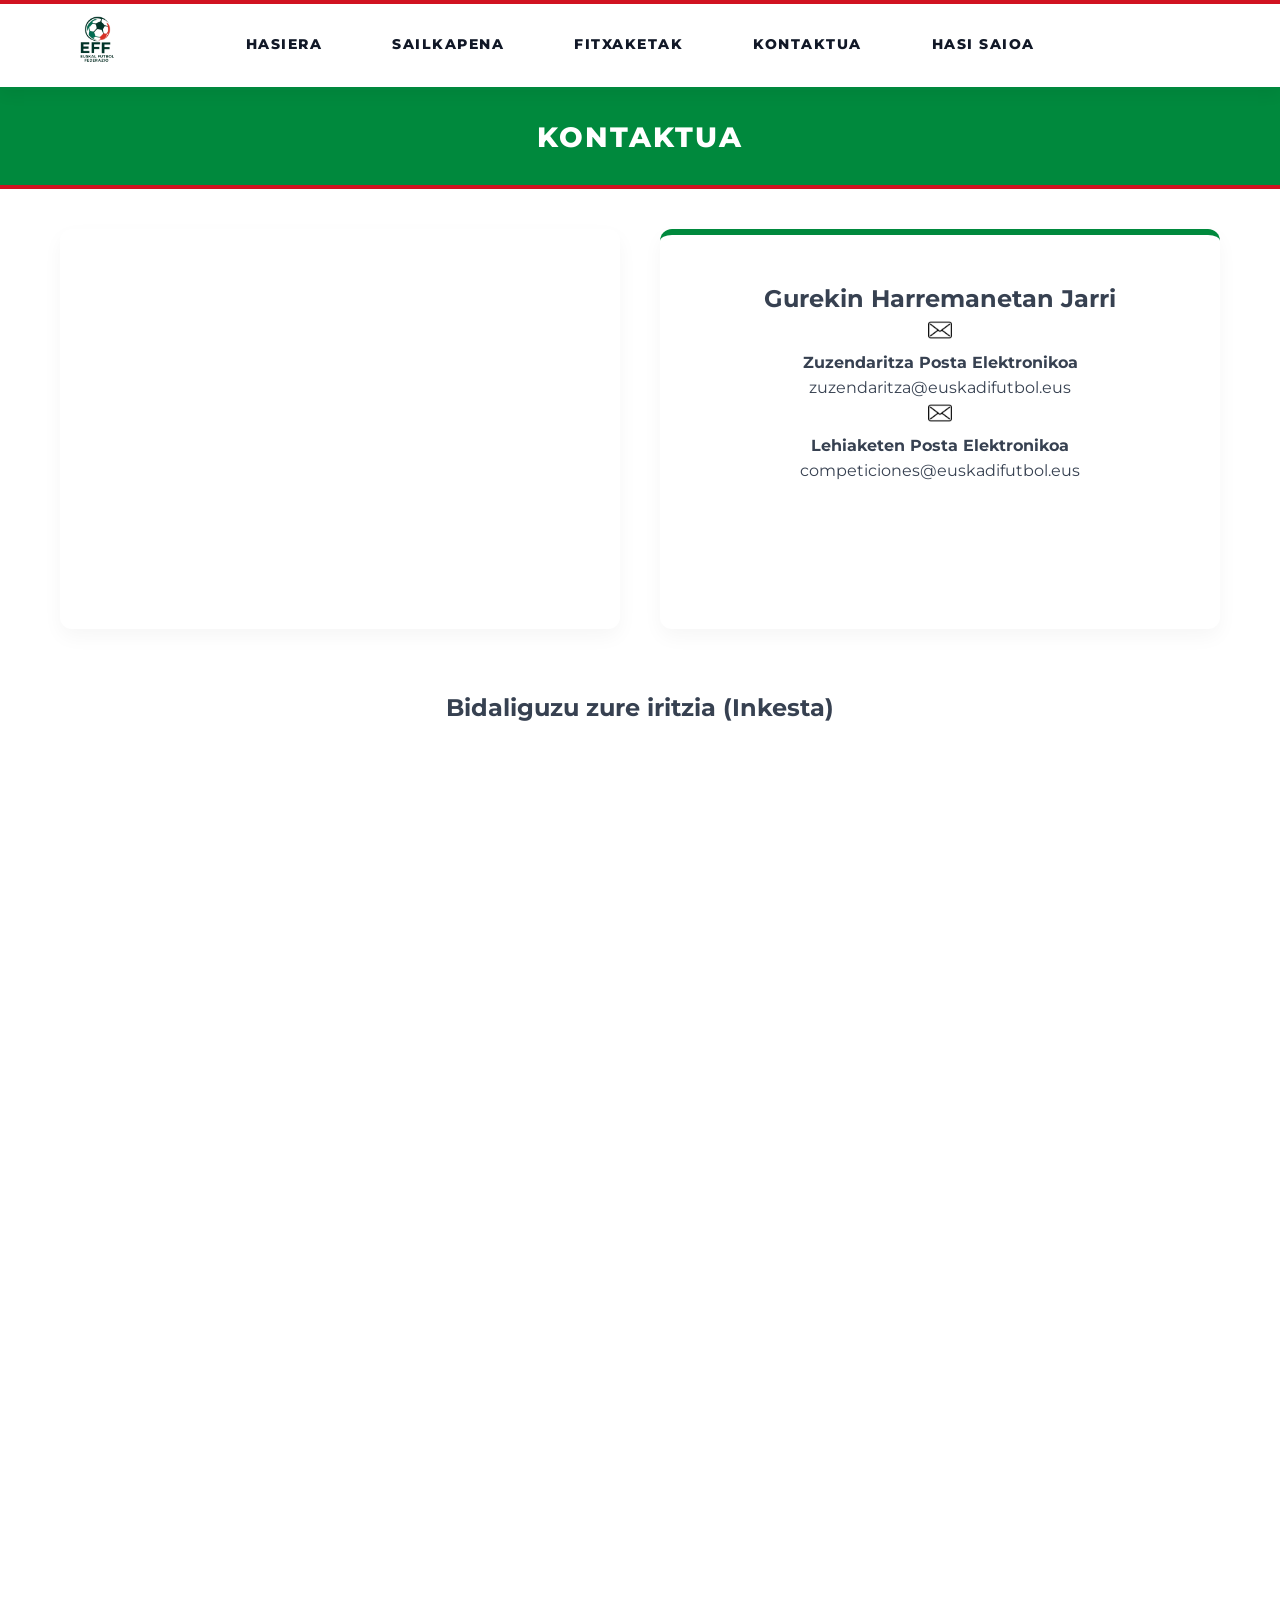
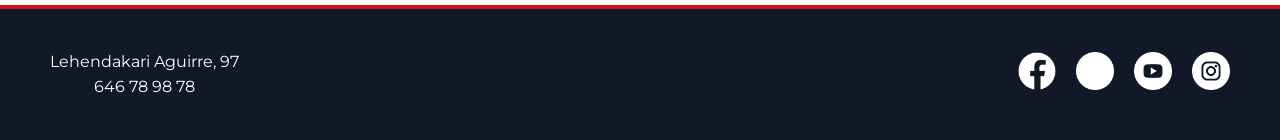
==== commit 2859f2b4: "Merge pull request #1 from maiteuu/T2Sprint1ML T2 sprint1 ml" ====
--- a/MLerronka/kontaktua.html
+++ b/MLerronka/kontaktua.html
@@ -15,7 +15,7 @@
     </div>
     <nav>
       <ul>
-        <li><a href="index.html">HASIERA</a></li>
+        <li><a href="index.php">HASIERA</a></li>
         <li><a href="sailkapena.php">SAILKAPENA</a></li>
         <li><a href="fitxaketak.php">FITXAKETAK</a></li>
         <li><a href="kontaktua.html">KONTAKTUA</a></li>
--- a/MLerronka/css/styles.css
+++ b/MLerronka/css/styles.css
@@ -1,725 +1,347 @@
 /* =========================================
-   1. IMPORTACIÓN DE FUENTES Y VARIABLES
+   1. VARIABLES Y RESET GENERAL
 ========================================= */
 @import url('https://fonts.googleapis.com/css2?family=Montserrat:wght@400;500;700;800&display=swap');
 
 :root {
-  /* COLORES OFICIALES DEL LOGO (EFF) */
-  --eff-green: #00893d;
-  --eff-green-dark: #00662d;
-  --eff-red: #d11221;
-  
-  /* COLORES DE ESTRUCTURA */
-  --bg-body: #ffffff;
-  --bg-soft: #f8faf9;
-  --text-main: #374151;
-  --text-dark: #111827;
-  
-  /* MEJORAS VISUALES */
-  --border-light: #e5e7eb;
-  --shadow-soft: 0 8px 20px rgba(0, 0, 0, 0.04);
-  --shadow-hover: 0 15px 30px rgba(0, 137, 61, 0.12);
-  --transition: all 0.3s cubic-bezier(0.25, 0.8, 0.25, 1);
-}
-
-/* =========================================
-   2. RESET Y GENERAL
-========================================= */
-* {
-  margin: 0;
-  padding: 0;
-  box-sizing: border-box;
-}
+    --eff-green: #00893d;
+    --eff-green-dark: #00662d;
+    --eff-red: #d11221;
+    --bg-body: #ffffff;
+    --bg-soft: #f8faf9;
+    --text-main: #374151;
+    --text-dark: #111827;
+    --border-light: #e5e7eb;
+    --shadow-soft: 0 8px 20px rgba(0, 0, 0, 0.04);
+    --shadow-hover: 0 15px 30px rgba(0, 137, 61, 0.12);
+    --transition: all 0.3s cubic-bezier(0.25, 0.8, 0.25, 1);
+}
+
+* { margin: 0; padding: 0; box-sizing: border-box; }
 
 body {
-  font-family: 'Montserrat', Arial, sans-serif;
-  background-color: var(--bg-body);
-  color: var(--text-main);
-  line-height: 1.6;
-  -webkit-font-smoothing: antialiased;
-}
-
-a {
-  color: var(--text-main);
-  text-decoration: none;
-  transition: var(--transition);
-}
-
-.titulo-seccion {
-  background-color: var(--eff-green);
-  color: #ffffff;
-  padding: 25px;
-  text-align: center;
-  font-size: 28px;
-  font-weight: 800;
-  text-transform: uppercase;
-  letter-spacing: 2px;
-  border-bottom: 4px solid var(--eff-red);
-  margin-bottom: 40px;
-}
-
-/* =========================================
-   3. CABECERA (HEADER Y NAV)
-========================================= */
+    font-family: 'Montserrat', Arial, sans-serif;
+    background-color: var(--bg-body);
+    color: var(--text-main);
+    line-height: 1.6;
+    -webkit-font-smoothing: antialiased;
+}
+
+a { color: var(--text-main); text-decoration: none; transition: var(--transition); }
+div { text-align: center; }
+
+img { max-width: 100%; height: auto; } /* Imagenes fluidas siempre */
+
+/* =========================================
+   2. TÍTULOS Y CABECERA (NAV)
+========================================= */
+.titulo-seccion, .titulo {
+    background-color: var(--eff-green);
+    color: #ffffff;
+    padding: 25px;
+    text-align: center;
+    font-size: 28px;
+    font-weight: 800;
+    text-transform: uppercase;
+    letter-spacing: 2px;
+    border-bottom: 4px solid var(--eff-red);
+    margin-bottom: 40px;
+}
+.titulo { padding: 22px; font-size: 24px; letter-spacing: 1.5px; }
+
 header {
-  display: flex;
-  justify-content: center;
-  align-items: center;
-  background-color: #ffffff;
-  padding: 15px 50px;
-  position: relative;
-  min-height: 90px;
-  box-shadow: 0 4px 15px rgba(0,0,0,0.06);
-  border-bottom: 3px solid var(--eff-green);
-}
-
+    display: flex; justify-content: center; align-items: center;
+    background-color: #ffffff; padding: 15px 50px; position: relative;
+    min-height: 90px; box-shadow: 0 4px 15px rgba(0,0,0,0.06);
+    border-bottom: 3px solid var(--eff-green);
+}
 header::before {
-  content: '';
-  position: absolute;
-  top: 0;
-  left: 0;
-  width: 100%;
-  height: 4px;
-  background-color: var(--eff-red);
-}
-
-header .logo {
-  position: absolute;
-  left: 50px;
-  transition: var(--transition);
-}
-
-header .logo:hover {
-  transform: scale(1.05);
-}
-
-header .logo img {
-  width: 95px;
-  height: auto;
-}
-
-nav ul {
-  list-style: none;
-  display: flex;
-  gap: 40px;
-}
-
+    content: ''; position: absolute; top: 0; left: 0;
+    width: 100%; height: 4px; background-color: var(--eff-red);
+}
+header .logo { position: absolute; left: 50px; transition: var(--transition); }
+header .logo:hover { transform: scale(1.05); }
+header .logo img { width: 95px; height: auto; }
+
+nav ul { list-style: none; display: flex; gap: 40px; }
 nav ul li a {
-  font-size: 14px;
-  font-weight: 800;
-  color: var(--text-dark);
-  text-transform: uppercase;
-  letter-spacing: 1.5px;
-  padding: 8px 15px;
-  border-radius: 6px;
-  position: relative;
-}
-
+    font-size: 14px; font-weight: 800; color: var(--text-dark);
+    text-transform: uppercase; letter-spacing: 1.5px;
+    padding: 8px 15px; border-radius: 6px; position: relative;
+}
 nav ul li a::after {
-  content: '';
-  position: absolute;
-  width: 0;
-  height: 3px;
-  bottom: 0;
-  left: 50%;
-  background-color: var(--eff-red);
-  transition: all 0.3s ease;
-  transform: translateX(-50%);
-}
-
-nav ul li a:hover::after {
-  width: 80%;
-}
-
-nav ul li a:hover {
-  color: var(--eff-green);
-}
-
-/* =========================================
-   4. HASIERA (index.html)
-========================================= */
-.presentacion {
-  display: flex;
-  align-items: center;
-  gap: 50px;
-  padding: 70px 40px;
-  max-width: 1250px;
-  margin: 0 auto;
-}
-
-.presentacion .imagen { width: 50%; }
-
-.presentacion .imagen img {
-  width: 100%;
-  border-radius: 16px;
-  box-shadow: var(--shadow-hover);
-  transition: var(--transition);
-}
-
-.presentacion .imagen img:hover {
-  transform: translateY(-5px);
-  box-shadow: 0 20px 40px rgba(0,0,0,0.15);
-}
-
-.presentacion .texto {
-  width: 50%;
-  padding-left: 20px;
-}
-
-.presentacion .texto h1 {
-  font-size: 58px;
-  font-weight: 800;
-  color: var(--text-dark);
-  line-height: 1.1;
-  margin-bottom: 15px;
-  text-transform: uppercase;
-}
-
-.presentacion .texto h2 {
-  font-size: 16px;
-  color: var(--eff-red);
-  letter-spacing: 3px;
-  text-transform: uppercase;
-  margin-bottom: 25px;
-  font-weight: 700;
-}
-
-.presentacion .texto p {
-  font-size: 16px;
-  color: var(--text-main);
-  line-height: 1.8;
-}
-
-.info-imagenes {
-  padding: 70px 20px;
-  background-color: var(--bg-soft);
-}
-
-.contenedor-imagenes {
-  display: flex;
-  justify-content: center;
-  gap: 40px;
-  flex-wrap: wrap;
-  max-width: 1200px;
-  margin: 0 auto;
-}
-
+    content: ''; position: absolute; width: 0; height: 3px;
+    bottom: 0; left: 50%; background-color: var(--eff-red);
+    transition: all 0.3s ease; transform: translateX(-50%);
+}
+nav ul li a:hover::after { width: 80%; }
+nav ul li a:hover { color: var(--eff-green); }
+
+/* Menú Desplegable */
+nav ul li.dropdown { position: relative !important; }
+nav ul li.dropdown .dropdown-menu {
+    display: none !important; position: absolute !important;
+    top: 100% !important; left: 0 !important;
+    background-color: #ffffff !important; min-width: 160px !important;
+    box-shadow: 0px 8px 16px rgba(0, 0, 0, 0.2) !important;
+    border-radius: 4px !important; padding: 5px 0 !important;
+    margin: 0 !important; z-index: 9999 !important;
+    flex-direction: column !important; gap: 0 !important;
+}
+nav ul li.dropdown:hover .dropdown-menu { display: flex !important; }
+nav ul li.dropdown .dropdown-menu li { list-style: none !important; width: 100% !important; margin: 0 !important; }
+nav ul li.dropdown .dropdown-menu li a {
+    color: #374151 !important; padding: 8px 16px !important;
+    display: block !important; text-align: left !important; font-weight: 500 !important;
+}
+nav ul li.dropdown .dropdown-menu li a:hover { background-color: var(--bg-soft) !important; color: var(--eff-green) !important; }
+
+/* =========================================
+   3. ESTILOS COMUNES DE BOTONES
+========================================= */
+.btn-submit, .btn-guardar {
+    background-color: var(--eff-green); color: white; border: none;
+    padding: 12px; width: 100%; border-radius: 4px; font-size: 16px;
+    font-weight: bold; cursor: pointer; margin-top: 15px;
+}
+.btn-submit:hover, .btn-guardar:hover { background-color: var(--eff-green-dark); }
+
+.btn-cancel, .btn-cancelar {
+    display: block; text-align: center; margin-top: 15px;
+    color: #666; text-decoration: none;
+}
+.btn-cancel:hover, .btn-cancelar:hover { text-decoration: underline; }
+
+.btn-volver {
+    display: inline-block; margin: 35px auto; padding: 14px 35px;
+    background-color: var(--eff-green); color: #ffffff !important;
+    border-radius: 8px; font-weight: 800; text-transform: uppercase;
+    box-shadow: 0 4px 15px rgba(0, 137, 61, 0.2);
+}
+.btn-volver:hover {
+    background-color: var(--eff-green-dark); transform: translateY(-3px);
+    box-shadow: 0 8px 25px rgba(0, 137, 61, 0.3);
+}
+
+.btn-filtro {
+    padding: 8px 15px; background-color: #fff; border: 2px solid #004a99;
+    color: #004a99; border-radius: 5px; font-weight: bold; transition: 0.3s;
+}
+.btn-filtro:hover { background-color: #004a99; color: white; }
+
+/* =========================================
+   4. FORMULARIOS (Login, Contacto, Admin)
+========================================= */
+form, .admin-form-container, .formulario-caja {
+    background: #fff; border-radius: 8px; box-shadow: var(--shadow-soft);
+    margin: 40px auto; padding: 30px; border: 1px solid #ccc; max-width: 100%;
+}
+form { max-width: 420px; border-top: 6px solid var(--eff-green); border-radius: 16px; }
+.admin-form-container { max-width: 400px; }
+.formulario-caja { max-width: 1000px; padding: 40px; border-radius: 12px; }
+
+form label, .form-group label, .form-label, .formulario-caja label {
+    display: block; font-weight: bold; margin-bottom: 8px; color: var(--text-dark);
+}
+
+form input[type="text"], form input[type="password"],
+.form-group input, .form-group select,
+.formulario-caja input[type="text"], .formulario-caja input[type="email"],
+.formulario-caja select, .campo-texto-largo {
+    width: 100%; padding: 12px; border: 1px solid var(--border-light);
+    border-radius: 6px; box-sizing: border-box; font-family: inherit; font-size: 15px;
+}
+.campo-texto-largo { min-height: 200px; resize: vertical; }
+input:focus, select:focus, textarea:focus { outline: none; border-color: var(--eff-green); }
+
+form input[type="submit"] {
+    background-color: var(--eff-green); color: white; border: none;
+    padding: 16px; width: 100%; border-radius: 8px; font-weight: 800;
+    text-transform: uppercase; cursor: pointer; transition: var(--transition);
+}
+form input[type="submit"]:hover { background-color: var(--eff-green-dark); transform: translateY(-2px); }
+
+.titulo-formulario {
+    color: var(--eff-green); font-size: 1.4rem; font-weight: 800;
+    margin: 30px 0 15px; border-bottom: 2px solid var(--eff-green);
+    display: inline-block; padding-bottom: 5px; text-transform: uppercase;
+}
+
+/* Alertas y Errores */
+.error, .itxi, .error-mensaje {
+    padding: 15px; border-radius: 8px; text-align: center; font-weight: bold; margin-bottom: 20px;
+}
+.error { color: #d32f2f; background-color: #ffebee; border: 1px solid #ffcdd2; }
+.itxi { color: var(--eff-green); background: transparent; border: 2px solid var(--eff-green); }
+.error-mensaje { color: var(--eff-red); background: transparent; border: 2px solid var(--eff-red); }
+
+/* =========================================
+   5. PRESENTACIÓN E IMÁGENES (Index)
+========================================= */
+.presentacion { display: flex; align-items: center; gap: 50px; padding: 70px 40px; max-width: 1250px; margin: 0 auto; flex-wrap: wrap; }
+.presentacion .imagen, .presentacion .texto { flex: 1; min-width: 300px; }
+.presentacion .imagen img { width: 100%; border-radius: 16px; box-shadow: var(--shadow-hover); transition: var(--transition); }
+.presentacion .imagen img:hover { transform: translateY(-5px); box-shadow: 0 20px 40px rgba(0,0,0,0.15); }
+.presentacion .texto h1 { font-size: 58px; font-weight: 800; color: var(--text-dark); line-height: 1.1; margin-bottom: 15px; text-transform: uppercase; }
+.presentacion .texto h2 { font-size: 16px; color: var(--eff-red); letter-spacing: 3px; text-transform: uppercase; margin-bottom: 25px; font-weight: 700; }
+
+.contenedor-imagenes { display: flex; justify-content: center; gap: 40px; flex-wrap: wrap; max-width: 1200px; margin: 0 auto; }
 .item-imagen {
-  background: var(--bg-body);
-  padding: 15px;
-  border-radius: 16px;
-  box-shadow: var(--shadow-soft);
-  text-align: center;
-  flex: 1 1 300px;
-  max-width: 350px;
-  transition: var(--transition);
-  border: 2px solid transparent;
-}
-
-.item-imagen:hover {
-  transform: translateY(-10px);
-  box-shadow: var(--shadow-hover);
-  border-color: var(--eff-green);
-}
-
-.item-imagen img {
-  width: 100%;
-  height: 220px;
-  object-fit: cover;
-  border-radius: 10px;
-  margin-bottom: 20px;
-}
-
-.item-imagen p {
-  font-weight: 700;
-  font-size: 15px;
-  color: var(--text-dark);
-  padding: 0 10px;
-}
-
-/* =========================================
-   5. TABLAS (sailkapena.php)
+    background: var(--bg-body); padding: 15px; border-radius: 16px;
+    box-shadow: var(--shadow-soft); text-align: center; flex: 1 1 300px;
+    max-width: 350px; transition: var(--transition); border: 2px solid transparent;
+}
+.item-imagen:hover { transform: translateY(-10px); box-shadow: var(--shadow-hover); border-color: var(--eff-green); }
+.item-imagen img { width: 100%; height: 220px; object-fit: cover; border-radius: 10px; margin-bottom: 20px; }
+
+/* =========================================
+   6. TABLAS (Sailkapena)
 ========================================= */
 .contenedor-tabla {
-  max-width: 950px;
-  margin: 60px auto;
-  background-color: var(--bg-body);
-  border-radius: 16px;
-  overflow: hidden;
-  box-shadow: var(--shadow-hover);
-  border: 1px solid var(--border-light);
-}
-
-.titulo {
-  background-color: var(--eff-green);
-  color: #ffffff;
-  padding: 22px;
-  text-align: center;
-  font-size: 24px;
-  font-weight: 800;
-  text-transform: uppercase;
-  letter-spacing: 1.5px;
-  border-bottom: 4px solid var(--eff-red);
-}
-
-table {
-  width: 100%;
-  border-collapse: collapse;
-}
-
-th {
-  background-color: var(--bg-soft);
-  color: var(--text-dark);
-  padding: 18px 15px;
-  text-align: center;
-  font-weight: 800;
-  font-size: 13px;
-  text-transform: uppercase;
-  letter-spacing: 0.5px;
-  border-bottom: 2px solid var(--border-light);
-}
-
-td {
-  padding: 16px 15px;
-  text-align: center;
-  border-bottom: 1px solid var(--border-light);
-  vertical-align: middle;
-  font-weight: 600;
-}
-
+    max-width: 950px; margin: 60px auto; background-color: var(--bg-body);
+    border-radius: 16px; overflow-x: auto; /* IMPORTANTE: Permite scroll horizontal en móviles */
+    box-shadow: var(--shadow-hover); border: 1px solid var(--border-light);
+}
+table { width: 100%; border-collapse: collapse; min-width: 600px; } /* Evita que la tabla se aplaste en móvil */
+th { background-color: var(--bg-soft); padding: 18px 15px; font-weight: 800; font-size: 13px; text-transform: uppercase; border-bottom: 2px solid var(--border-light); }
+td { padding: 16px 15px; border-bottom: 1px solid var(--border-light); vertical-align: middle; font-weight: 600; }
 tbody tr:nth-child(even) td { background-color: #fcfdfc; }
-
-td a {
-  color: var(--text-dark);
-  display: flex;
-  align-items: center;
-  justify-content: left;
-  gap: 15px;
-  margin-left: 15px;
-  font-weight: 700;
-}
-
-td a:hover {
-  color: var(--eff-green);
-  transform: translateX(5px);
-}
-
 tr:hover td { background-color: #f2f7f4 !important; }
-
-.puntos {
-  font-size: 18px;
-  color: var(--eff-green);
-  font-weight: 800;
-}
+.puntos { font-size: 18px; color: var(--eff-green); font-weight: 800; }
 
 .fila-champions td { background-color: rgba(30, 144, 255, 0.05) !important; }
 .fila-champions td:first-child { border-left: 5px solid #1e90ff; color: #1e90ff; font-weight: 800; }
-
 .fila-europa td { background-color: rgba(255, 140, 0, 0.05) !important; }
-.fila-europa td:first-child { border-left: 5px solid #ff8c00; color: #ff8c00; font-weight: 800;}
-
+.fila-europa td:first-child { border-left: 5px solid #ff8c00; color: #ff8c00; font-weight: 800; }
 .fila-descenso td { background-color: rgba(255, 68, 68, 0.05) !important; }
-.fila-descenso td:first-child { border-left: 5px solid #ff4444; color: #ff4444; font-weight: 800;}
-
-.leyenda {
-  display: flex;
-  justify-content: center;
-  gap: 35px;
-  padding: 22px;
-  background-color: var(--bg-soft);
-  font-size: 13px;
-  font-weight: 700;
-  border-top: 1px solid var(--border-light);
-}
-
-.item-leyenda { display: flex; align-items: center; gap: 12px; }
-.color-box { width: 16px; height: 16px; border-radius: 4px; }
-.color-champions { background-color: #1e90ff; }
-.color-europa { background-color: #ff8c00; }
-.color-descenso { background-color: #ff4444; }
-
-/* =========================================
-   6. FICHA DE EQUIPO (taldea.php)
-========================================= */
-.ficha-equipo {
-  text-align: center;
-  background: radial-gradient(circle at top, #ffffff, var(--bg-soft));
-  padding: 50px 20px;
-  border-bottom: 1px solid var(--border-light);
-}
-
-.ficha-equipo img {
-  width: 140px;
-  margin-bottom: 25px;
-  filter: drop-shadow(0 15px 20px rgba(0,0,0,0.15));
-  transition: transform 0.5s cubic-bezier(0.175, 0.885, 0.32, 1.275);
-}
-
+.fila-descenso td:first-child { border-left: 5px solid #ff4444; color: #ff4444; font-weight: 800; }
+
+/* =========================================
+   7. EQUIPOS Y JUGADORES (Taldea & Fichajes)
+========================================= */
+.ficha-equipo { padding: 50px 20px; border-bottom: 1px solid var(--border-light); background: radial-gradient(circle at top, #ffffff, var(--bg-soft)); }
+.ficha-equipo img, .escudo-grande { width: 140px; margin-bottom: 25px; filter: drop-shadow(0 15px 20px rgba(0,0,0,0.15)); transition: transform 0.5s; }
 .ficha-equipo img:hover { transform: scale(1.15); }
-
-.ficha-equipo h1 {
-  color: var(--eff-green);
-  font-size: 34px;
-  font-weight: 800;
-  text-transform: uppercase;
-  margin-bottom: 12px;
-  letter-spacing: 1px;
-}
-
-.ficha-equipo p {
-  color: var(--text-main);
-  font-size: 16px;
-  margin-bottom: 8px;
-}
-
-.btn-volver {
-  display: inline-block;
-  margin: 35px auto;
-  padding: 14px 35px;
-  background-color: var(--eff-green);
-  color: #ffffff !important;
-  border-radius: 8px;
-  font-weight: 800;
-  text-transform: uppercase;
-  letter-spacing: 1px;
-  box-shadow: 0 4px 15px rgba(0, 137, 61, 0.2);
-}
-
-.btn-volver:hover {
-  background-color: var(--eff-green-dark);
-  transform: translateY(-3px);
-  box-shadow: 0 8px 25px rgba(0, 137, 61, 0.3);
-}
-
-/* =========================================
-   7. LOGIN (loginform.php)
-========================================= */
-form {
-  max-width: 420px;
-  margin: 70px auto;
-  padding: 45px 40px;
-  background: var(--bg-body);
-  border-radius: 16px;
-  box-shadow: var(--shadow-hover);
-  border-top: 6px solid var(--eff-green);
-}
-
-form label {
-  display: block;
-  font-weight: 700;
-  font-size: 14px;
-  margin-bottom: 10px;
-  color: var(--text-dark);
-}
-
-form input[type="text"],
-form input[type="password"] {
-  width: 100%;
-  padding: 14px 15px;
-  margin-bottom: 25px;
-  border: 2px solid var(--border-light);
-  border-radius: 8px;
-  font-family: inherit;
-  font-size: 15px;
-  transition: var(--transition);
-}
-
-form input[type="text"]:focus,
-form input[type="password"]:focus {
-  outline: none;
-  border-color: var(--eff-green);
-  background-color: #fbfcfd;
-}
-
-form input[type="submit"] {
-  background-color: var(--eff-green);
-  color: white;
-  border: none;
-  padding: 16px;
-  font-size: 16px;
-  border-radius: 8px;
-  cursor: pointer;
-  font-weight: 800;
-  width: 100%;
-  text-transform: uppercase;
-  letter-spacing: 1px;
-  transition: var(--transition);
-}
-
-form input[type="submit"]:hover {
-  background-color: var(--eff-green-dark);
-  transform: translateY(-2px);
-  box-shadow: 0 5px 15px rgba(0,0,0,0.1);
-}
-
-.error, .itxi {
-  padding: 16px;
-  border-radius: 8px;
-  font-weight: 700;
-  text-align: center;
-  margin-bottom: 25px;
-}
-
-.error { color: #d32f2f; background-color: #ffebee; border: 1px solid #ffcdd2; }
-.itxi { color: #2e7d32; background-color: #e8f5e9; border: 1px solid #c8e6c9; }
-
-/* =========================================
-   8. FOOTER
-========================================= */
-footer {
-  background-color: #111827;
-  color: #ffffff;
-  padding: 40px 50px;
-  display: flex;
-  justify-content: space-between;
-  align-items: center;
-  margin-top: 70px;
-  border-top: 4px solid var(--eff-red);
-}
-
-.footer-info p {
-  margin: 5px 0;
-  font-size: 15px;
-  font-weight: 700;
-  color: #e5e7eb;
-}
-
-.social-icons {
-  display: flex;
-  gap: 20px;
-}
-
-.footer-icon {
-  width: 38px;
-  height: 38px;
-  transition: var(--transition);
-  filter: brightness(0) invert(1);
-}
-
-.footer-icon:hover {
-  transform: scale(1.15) translateY(-3px);
-  filter: brightness(0) invert(1) drop-shadow(0 4px 6px rgba(0,0,0,0.5));
-}
-
-/* =========================================
-   9. FICHAJES (fitxaketak.php)
-========================================= */
-.contenedor-fichajes {
-  display: grid;
-  grid-template-columns: repeat(auto-fit, minmax(400px, 1fr));
-  gap: 30px;
-  max-width: 1200px;
-  margin: 0 auto 60px auto;
-  padding: 0 20px;
-}
-
-.tarjeta-fichaje {
-  background-color: var(--bg-body);
-  border-radius: 12px;
-  padding: 25px;
-  box-shadow: var(--shadow-soft);
-  border: 2px solid var(--border-light);
-  transition: var(--transition);
-}
-
-.tarjeta-fichaje:hover {
-  transform: translateY(-8px);
-  box-shadow: var(--shadow-hover);
-  border-color: var(--eff-green);
-}
-
-.fichaje-cabecera {
-  display: flex;
-  justify-content: space-between;
-  align-items: center;
-  border-bottom: 2px solid var(--bg-soft);
-  padding-bottom: 15px;
-  margin-bottom: 20px;
-}
-
-.fichaje-cabecera h3 {
-  color: var(--text-dark);
-  font-size: 20px;
-  font-weight: 800;
-}
-
-.fichaje-cabecera .precio {
-  background-color: var(--eff-red);
-  color: white;
-  padding: 6px 12px;
-  border-radius: 6px;
-  font-weight: 800;
-  font-size: 15px;
-  letter-spacing: 0.5px;
-  box-shadow: 0 4px 8px rgba(209, 18, 33, 0.2);
-}
-
-.fichaje-trayectoria {
-  display: flex;
-  justify-content: space-between;
-  align-items: center;
-}
-
-.equipo-fichaje {
-  text-align: center;
-  width: 40%;
-}
-
-.equipo-fichaje img {
-  width: 60px;
-  height: auto;
-  margin-bottom: 10px;
-  filter: drop-shadow(0 4px 6px rgba(0,0,0,0.1));
-}
-
-.equipo-fichaje p {
-  font-weight: 700;
-  font-size: 14px;
-  color: var(--text-main);
-}
-
-.flecha-fichaje {
-  color: var(--eff-green);
-  font-size: 32px;
-  font-weight: bold;
-}
-
-/* =========================================
-   10. KONTAKTUA (kontaktua.html)
-========================================= */
-.contact-wrapper {
-  display: flex;
-  flex-wrap: wrap;
-  gap: 40px;
-  max-width: 1200px;
-  margin: 0 auto 60px auto;
-  padding: 0 20px;
-}
-
-.map-column {
-  flex: 1 1 500px;
-  border-radius: 12px;
-  overflow: hidden;
-  box-shadow: var(--shadow-soft);
-  border: 2px solid var(--border-light);
-  min-height: 400px;
-}
-
-.map-column iframe {
-  width: 100%;
-  height: 100%;
-  border: none;
-  display: block;
-}
-
-.info-column {
-  flex: 1 1 400px;
-  background-color: var(--bg-body);
-  padding: 45px;
-  border-radius: 12px;
-  box-shadow: var(--shadow-soft);
-  border-top: 6px solid var(--eff-green);
-  transition: var(--transition);
-}
-
-.info-column:hover {
-  box-shadow: var(--shadow-hover);
-}
-
-.contact-section h2 {
-  color: var(--eff-green);
-  font-size: 24px;
-  font-weight: 800;
-  margin-bottom: 30px;
-  text-transform: uppercase;
-  border-bottom: 2px solid var(--bg-soft);
-  padding-bottom: 15px;
-}
-
-.email-item {
-  display: flex;
-  align-items: center;
-  gap: 20px;
-  margin-bottom: 30px;
-  padding: 15px;
-  border-radius: 8px;
-  background-color: #fcfcfc;
-  border: 1px solid var(--border-light);
-  transition: var(--transition);
-}
-
-.email-item:hover {
-  background-color: #ffffff;
-  border-color: var(--eff-red);
-  transform: translateX(5px);
-}
-
-.icon-red {
-  background-color: #fff1f2;
-  padding: 15px;
-  border-radius: 50%;
-  display: flex;
-  justify-content: center;
-  align-items: center;
-  box-shadow: 0 4px 10px rgba(209, 18, 33, 0.15);
-}
-
-.icon-red img {
-  filter: invert(16%) sepia(87%) saturate(6011%) hue-rotate(348deg) brightness(87%) contrast(97%);
-  width: 24px;
-  height: auto;
-}
-
-.email-text {
-  color: var(--text-main);
-  font-size: 14px;
-  line-height: 1.6;
-}
-
-.email-text strong {
-  color: var(--text-dark);
-  font-size: 16px;
-  font-weight: 800;
-  display: block;
-  margin-bottom: 4px;
-}
-
-/* =========================================
-   11. ENCUESTA DE GOOGLE FORMS (kontaktua.html)
-========================================= */
-.survey-section {
-  background-color: var(--bg-body);
-  padding: 40px;
-  border-radius: 12px;
-  box-shadow: var(--shadow-soft);
-  border-top: 6px solid var(--eff-red); 
-  max-width: 900px;
-  margin: 0 auto 60px auto;
-}
-
-.survey-section h2 {
-  color: var(--eff-red);
-  font-size: 24px;
-  font-weight: 800;
-  margin-bottom: 30px;
-  text-transform: uppercase;
-  text-align: center;
-  border-bottom: 2px solid var(--bg-soft);
-  padding-bottom: 15px;
-}
-
-.google-form-wrapper {
-  width: 100%;
-  display: flex;
-  justify-content: center;
-  border-radius: 8px;
-  overflow: hidden;
-  background-color: #fcfcfc;
-  border: 1px solid var(--border-light);
-}
-
-.google-form-wrapper iframe {
-  width: 100%;
-  min-height: 700px;
-  border: none !important;
+.titulo-equipo-seccion, .titulo-equipo { font-size: 2.5rem; color: #004a99; text-transform: uppercase; font-weight: bold; margin: 20px 0; }
+
+.jugadores-grid, .contenedor-fichajes { display: flex; flex-wrap: wrap; justify-content: center; gap: 30px; padding: 20px; max-width: 1200px; margin: 0 auto; }
+.tarjeta-jugador, .tarjeta-fichaje { background: #fff; border: 1px solid #ddd; border-radius: 12px; padding: 20px; box-shadow: var(--shadow-soft); transition: var(--transition); }
+.tarjeta-jugador { width: 200px; text-align: center; }
+.tarjeta-fichaje { flex: 1 1 300px; border: 2px solid var(--border-light); }
+.tarjeta-fichaje:hover { transform: translateY(-8px); box-shadow: var(--shadow-hover); border-color: var(--eff-green); }
+
+.foto-jugador { width: 100px; height: 100px; border-radius: 50%; object-fit: cover; border: 3px solid #004a99; margin-bottom: 15px; }
+.posicion-tag { display: inline-block; background: #eef4fb; color: #004a99; padding: 5px 12px; border-radius: 20px; font-size: 0.8rem; font-weight: bold; }
+
+/* Imagen del jugador / equipo */
+.tarjeta-fichaje img {
+    width: 100%;
+    height: 200px;              /* Altura fija uniforme */
+    object-fit: contain;        /* NO recorta, se adapta bien */
+    background-color: #f8faf9;  /* Fondo suave si la imagen no llena */
+    border-radius: 12px;
+    padding: 10px;              /* Espacio interior tipo logo */
+    margin-bottom: 15px;
+}
+
+/* Si usas escudos pequeños dentro de texto */
+.escudo-fichaje {
+    width: 40px;
+    height: 40px;
+    object-fit: contain;
+    vertical-align: middle;
+    margin: 0 8px;
+}
+
+/* Contenedor de equipos (alineación bonita) */
+.equipos-fichaje {
+    display: flex;
+    align-items: center;
+    justify-content: center;
+    gap: 10px;
+    font-weight: 600;
+    margin: 10px 0;
+}
+/* =========================================
+   8. RESULTADOS Y KEXAK
+========================================= */
+.contenedor-principal-resultados { max-width: 800px; margin: 0 auto; padding: 30px 20px; }
+.marcador-fila, .kexa-tarjeta { background: #fff; border: 1px solid var(--border-light); border-radius: 8px; padding: 15px 20px; margin-bottom: 15px; box-shadow: var(--shadow-soft); transition: transform 0.2s; }
+.marcador-fila { display: flex; align-items: center; justify-content: space-between; }
+.marcador-fila:hover { transform: scale(1.02); border-color: var(--eff-green); }
+.equipo { flex: 1; display: flex; align-items: center; font-size: 1.2rem; font-weight: bold; }
+.equipo.local { justify-content: flex-end; }
+.equipo.visitante { justify-content: flex-start; }
+.escudo-resultado { width: 40px; height: 40px; object-fit: contain; margin: 0 15px; }
+.resultado-caja { background: var(--eff-red); color: white; padding: 10px 25px; border-radius: 5px; font-size: 1.6rem; font-weight: bold; }
+
+.kexa-header { font-size: 1.2rem; font-weight: bold; margin-bottom: 5px; }
+.kexa-meta { color: #666; font-size: 0.9rem; margin-bottom: 15px; }
+.kexa-body { color: #444; line-height: 1.6; font-style: italic; }
+
+/* =========================================
+   9. SISTEMA DE COMENTARIOS
+========================================= */
+.seccion-comentarios { margin-top: 10px; padding-top: 8px; border-top: 1px solid #f2f2f2; }
+.comentario-item { font-size: 0.85rem; margin-bottom: 4px; line-height: 1.2; word-wrap: break-word; }
+.comentario-autor { font-weight: 800; font-size: 0.75rem; color: #000; margin-right: 5px; }
+.form-comentario { display: flex; flex-wrap: wrap; margin-top: 8px; gap: 12px; align-items: center; max-width: 550px; }
+.input-comentario { flex: 1; min-width: 150px; border: none; border-bottom: 1px solid #ccc; padding: 4px 0; font-size: 16px; height: 28px; background: transparent; outline: none; transition: 0.3s; }
+.input-comentario:focus { border-color: var(--eff-green); }
+.btn-comentario { background: none; color: var(--eff-green); border: none; font-weight: 800; font-size: 0.75rem; text-transform: uppercase; cursor: pointer; white-space: nowrap; transition: 0.2s; }
+.btn-comentario:hover { opacity: 0.7; text-decoration: underline; }
+
+/* =========================================
+   10. ESTADO DE USUARIO (BADGES Y LOGOUT)
+========================================= */
+.user-rol-badge { background-color: var(--bg-soft); color: var(--eff-green); font-size: 13px; font-weight: 800; padding: 6px 12px; border-radius: 20px; border: 1px solid var(--eff-green); }
+.btn-logout { color: var(--eff-red) !important; }
+.btn-logout::after { background-color: var(--eff-red) !important; }
+
+/* =========================================
+   11. FOOTER Y CONTACTO (Mapas)
+========================================= */
+footer { background-color: var(--text-dark); color: #fff; padding: 40px 50px; display: flex; flex-wrap: wrap; justify-content: space-between; align-items: center; margin-top: 70px; border-top: 4px solid var(--eff-red); }
+.social-icons { display: flex; gap: 20px; }
+.footer-icon { width: 38px; height: 38px; transition: var(--transition); filter: brightness(0) invert(1); }
+.footer-icon:hover { transform: scale(1.15) translateY(-3px); filter: brightness(0) invert(1) drop-shadow(0 4px 6px rgba(0,0,0,0.5)); }
+
+.contact-wrapper { display: flex; flex-wrap: wrap; gap: 40px; max-width: 1200px; margin: 0 auto 60px; padding: 0 20px; }
+.map-column { flex: 1 1 300px; border-radius: 12px; overflow: hidden; box-shadow: var(--shadow-soft); min-height: 400px; }
+.map-column iframe { width: 100%; height: 100%; border: none; display: block; }
+.info-column { flex: 1 1 300px; background-color: var(--bg-body); padding: 45px; border-radius: 12px; box-shadow: var(--shadow-soft); border-top: 6px solid var(--eff-green); }
+
+
+/* =========================================
+   12. REGLAS RESPONSIVE (MEDIA QUERIES)
+========================================= */
+
+/* Tablets y pantallas medianas */
+@media (max-width: 990px) {
+    header { flex-direction: column; padding: 20px; gap: 15px; }
+    header .logo { position: static; }
+    nav ul { flex-wrap: wrap; justify-content: center; gap: 15px; }
+
+    .presentacion { padding: 40px 20px; text-align: center; }
+    .presentacion .texto { padding-left: 0; }
+    .presentacion .texto h1 { font-size: 40px; }
+}
+
+/* Móviles pequeños */
+@media (max-width: 600px) {
+    .titulo-seccion, .titulo { font-size: 20px; padding: 15px; }
+    
+    /* El marcador de resultados se apila para que quepan los nombres */
+    .marcador-fila { flex-direction: column; gap: 15px; text-align: center; }
+    .equipo { justify-content: center !important; flex-direction: column-reverse; gap: 10px; }
+    .equipo .escudo-resultado { margin: 0; }
+    
+    /* Footer centrado */
+    footer { flex-direction: column; text-align: center; gap: 20px; padding: 30px 20px; }
+    
+    /* Botón de comentarios a la derecha cuando se hace salto de línea */
+    .btn-comentario { width: 100%; justify-content: flex-end; margin-top: 5px; }
+
+    /* Los formularios aprovechan todo el ancho de la pantalla */
+    form, .admin-form-container, .formulario-caja { padding: 20px; width: 95%; }
 }
